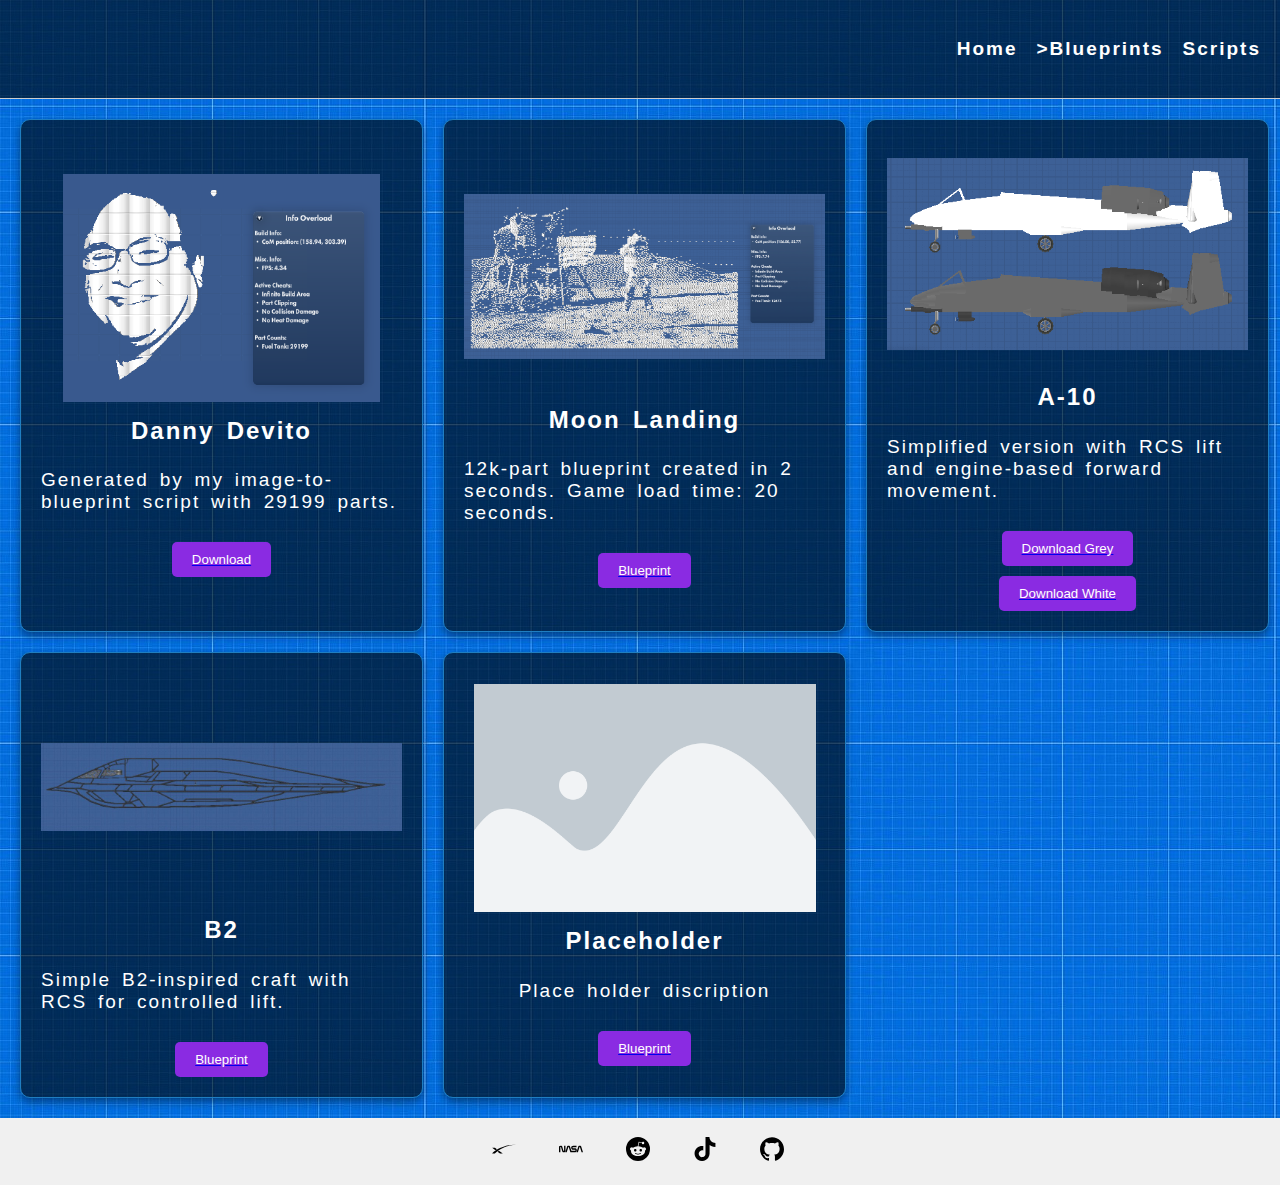
==== Blueprints.html @ 17afafbb "website v2" ====
<!DOCTYPE html>
<html lang="en">
<head>
  <meta charset="UTF-8">
  <meta name="viewport" content="width=device-width, initial-scale=1.0">
  <meta http-equiv="X-UA-Compatible" content="ie=edge">
  <title>Blueprint Page</title>
  <link rel="stylesheet" href="./blueprint_style.css">
</head>
<style>
 body {
  background-image: url('Images/desktop-wallpaper-blue-grid-baby-blue-grid.jpg');
}
</style>
<main>
 
</main>
<body>
 <header class="header">
  <nav class="nav">
    <ul>
      <li><a href="index.html">Home</a></li>
      <li><a href="Blueprints.html">>Blueprints</a></li>
      <li><a href="Scripts.html">Scripts</a></li>
    </ul>
  </nav>
</header>
 <section id="page-container" class="content-container">
  <div class="grid-container">
    <div class="grid-item">
      <div class="image-container">
        <img src="Images/devito.png" alt="danny devito" class="main-image">
        <img src="Images/hover_devito.jpg" alt="danny devito hover" class="hover-image">
      </div>
      <h2>Danny Devito</h2>
      <p>Generated by my image-to-blueprint script with 29199 parts.</p>
      <a target="_blank" href="https://sharing.spaceflightsimulator.app/rocket/7una1AVpEe6di7uAd13aUA">
        <button>Download</button>
      </a>
    </div>
  
    <div class="grid-item">
      <div class="image-container">
        <img src="Images/moon_landing.png" alt="moon landing" class="main-image">
        <img src="Images/hover_moon_landing.jpg" alt="moon landing hover" class="hover-image">
      </div>
      <h2>Moon Landing</h2>
      <p>12k-part blueprint created in 2 seconds. Game load time: 20 seconds.</p>
      <a target="_blank" href="https://sharing.spaceflightsimulator.app/rocket/r8xytgVbEe6di7uAd13aUA">
        <button>Blueprint</button>
      </a>
    </div>
  
    <div class="grid-item">
      <div class="image-container">
        <img src="Images/A10.png" alt="A-10" class="main-image">
        <img src="Images/A10.png" alt="A-10 hover" class="hover-image">
      </div>
      <h2>A-10</h2>
      <p>Simplified version with RCS lift and engine-based forward movement.</p>
      <!-- <p>Versions:
        <a href="https://sharing.spaceflightsimulator.app/rocket/Q7_KXwJpEe6dg7uAd13aUA">grey</a>,
        <a href="https://sharing.spaceflightsimulator.app/rocket/VwwpSwJpEe6dg7uAd13aUA">white</a>
      </p> -->
      <a target="_blank" href="https://sharing.spaceflightsimulator.app/rocket/Q7_KXwJpEe6dg7uAd13aUA">
        <button>Download Grey</button>
      </a>
      <a target="_blank" href="https://sharing.spaceflightsimulator.app/rocket/VwwpSwJpEe6dg7uAd13aUA">
        <button>Download White</button>
      </a>
    </div>
  
    <div class="grid-item">
      <div class="image-container">
        <img src="Images/B2.jpg" alt="B2" class="main-image">
        <img src="Images/hover_B2.jpg" alt="B2 hover" class="hover-image">
      </div>
      <h2>B2</h2>
      <p>Simple B2-inspired craft with RCS for controlled lift.</p>
      <a target="_blank" href="https://sharing.spaceflightsimulator.app/rocket/SGjmtCWZEe6dxLuAd13aUA">
        <button>Blueprint</button>
      </a>
    </div>
    <div class="grid-item">
      <div class="image-container">
        <img src="Images/placeholder.png" alt="Placeholder" class="main-image">
        <img src="Images/image test.jpg" alt="Image test" class="hover-image">
      </div>
      <h2>Placeholder</h2>
      <p>Place holder discription</p>
      <a target="_blank" href="Google.com">
        <button>Blueprint</button>
      </a>
    </div>
  </div>
  
  
  
  </div>
</section>
<footer class="footer">
 <a href="https://www.spacex.com/"><svg class="svg-item" role="img" viewBox="0 0 24 24" xmlns="http://www.w3.org/2000/svg" width="40" height="40"><title>SpaceX</title><path d="M24 7.417C8.882 8.287 1.89 14.75.321 16.28L0 16.583h2.797C10.356 9.005 21.222 7.663 24 7.417zm-17.046 6.35c-.472.321-.945.68-1.398 1.02l2.457 1.796h2.778zM2.948 10.8H.189l3.25 2.381c.473-.321 1.02-.661 1.512-.945Z"/></svg></a>
 <a href="https://www.nasa.gov/"><svg class="svg-item" role="img" viewBox="0 0 24 24" xmlns="http://www.w3.org/2000/svg" width="40" height="40"><title>NASA</title><path d="M4.344 13.598c.075.281.195.39.407.39.22 0 .335-.132.335-.39V8.804h1.379v4.794c0 .675-.088.968-.43 1.31-.247.248-.703.439-1.278.439-.464 0-.909-.154-1.192-.438-.249-.25-.386-.505-.599-1.311l-.846-3.196c-.074-.281-.194-.39-.406-.39-.22 0-.336.132-.336.39v4.794H0v-4.794c0-.675.088-.968.43-1.31.247-.248.703-.439 1.278-.439.464 0 .909.154 1.192.438.249.25.385.505.599 1.311zM22.575 15.196l-1.591-4.98a.415.415 0 00-.06-.132.226.226 0 00-.186-.082.226.226 0 00-.185.082.414.414 0 00-.06.132l-1.591 4.98h-1.425l1.739-5.44c.09-.283.22-.524.384-.684.282-.275.614-.419 1.138-.419s.857.144 1.138.42c.164.16.294.4.384.683L24 15.196h-1.425zM15.531 15.196c.903 0 1.344-.192 1.692-.538.385-.383.569-.802.569-1.427 0-.553-.202-1.064-.51-1.37-.403-.4-.903-.527-1.719-.527h-1.142c-.436 0-.61-.053-.748-.188-.094-.093-.139-.23-.139-.393 0-.168.04-.334.156-.448.103-.1.243-.147.511-.147h3.301V8.804h-3.049c-.903 0-1.343.192-1.691.538-.385.383-.57.802-.57 1.427 0 .553.203 1.064.51 1.37.404.4.904.527 1.72.527h1.141c.437 0 .61.053.748.188.095.093.14.23.14.393 0 .169-.041.335-.157.448-.102.1-.242.147-.51.147h-3.405l-1.306-4.086c-.09-.283-.22-.524-.384-.684-.282-.275-.615-.419-1.139-.419s-.857.144-1.138.42c-.165.16-.294.4-.385.683l-1.738 5.44h1.424l1.592-4.98a.415.415 0 01.06-.132.226.226 0 01.185-.082c.082 0 .142.028.186.082a.413.413 0 01.06.132l1.591 4.98h4.144z"/></svg></a>
 <a href="https://www.reddit.com/user/Patcher_one"><svg class="svg-item" role="img" viewBox="0 0 24 24" xmlns="http://www.w3.org/2000/svg" width="40" height="40"><title>Reddit</title><path d="M12 0A12 12 0 0 0 0 12a12 12 0 0 0 12 12 12 12 0 0 0 12-12A12 12 0 0 0 12 0zm5.01 4.744c.688 0 1.25.561 1.25 1.249a1.25 1.25 0 0 1-2.498.056l-2.597-.547-.8 3.747c1.824.07 3.48.632 4.674 1.488.308-.309.73-.491 1.207-.491.968 0 1.754.786 1.754 1.754 0 .716-.435 1.333-1.01 1.614a3.111 3.111 0 0 1 .042.52c0 2.694-3.13 4.87-7.004 4.87-3.874 0-7.004-2.176-7.004-4.87 0-.183.015-.366.043-.534A1.748 1.748 0 0 1 4.028 12c0-.968.786-1.754 1.754-1.754.463 0 .898.196 1.207.49 1.207-.883 2.878-1.43 4.744-1.487l.885-4.182a.342.342 0 0 1 .14-.197.35.35 0 0 1 .238-.042l2.906.617a1.214 1.214 0 0 1 1.108-.701zM9.25 12C8.561 12 8 12.562 8 13.25c0 .687.561 1.248 1.25 1.248.687 0 1.248-.561 1.248-1.249 0-.688-.561-1.249-1.249-1.249zm5.5 0c-.687 0-1.248.561-1.248 1.25 0 .687.561 1.248 1.249 1.248.688 0 1.249-.561 1.249-1.249 0-.687-.562-1.249-1.25-1.249zm-5.466 3.99a.327.327 0 0 0-.231.094.33.33 0 0 0 0 .463c.842.842 2.484.913 2.961.913.477 0 2.105-.056 2.961-.913a.361.361 0 0 0 .029-.463.33.33 0 0 0-.464 0c-.547.533-1.684.73-2.512.73-.828 0-1.979-.196-2.512-.73a.326.326 0 0 0-.232-.095z"/></svg></a>
 <a href="https://www.tiktok.com/@cratior"><svg class="svg-item" role="img" viewBox="0 0 24 24" xmlns="http://www.w3.org/2000/svg" width="40" height="40"><title>TikTok</title><path d="M12.525.02c1.31-.02 2.61-.01 3.91-.02.08 1.53.63 3.09 1.75 4.17 1.12 1.11 2.7 1.62 4.24 1.79v4.03c-1.44-.05-2.89-.35-4.2-.97-.57-.26-1.1-.59-1.62-.93-.01 2.92.01 5.84-.02 8.75-.08 1.4-.54 2.79-1.35 3.94-1.31 1.92-3.58 3.17-5.91 3.21-1.43.08-2.86-.31-4.08-1.03-2.02-1.19-3.44-3.37-3.65-5.71-.02-.5-.03-1-.01-1.49.18-1.9 1.12-3.72 2.58-4.96 1.66-1.44 3.98-2.13 6.15-1.72.02 1.48-.04 2.96-.04 4.44-.99-.32-2.15-.23-3.02.37-.63.41-1.11 1.04-1.36 1.75-.21.51-.15 1.07-.14 1.61.24 1.64 1.82 3.02 3.5 2.87 1.12-.01 2.19-.66 2.77-1.61.19-.33.4-.67.41-1.06.1-1.79.06-3.57.07-5.36.01-4.03-.01-8.05.02-12.07z"/></svg></a>
 <a href="https://github.com/Cratior"><svg class="svg-item" role="img" viewBox="0 0 24 24" xmlns="http://www.w3.org/2000/svg" width="40" height="40"><title>GitHub</title><path d="M12 .297c-6.63 0-12 5.373-12 12 0 5.303 3.438 9.8 8.205 11.385.6.113.82-.258.82-.577 0-.285-.01-1.04-.015-2.04-3.338.724-4.042-1.61-4.042-1.61C4.422 18.07 3.633 17.7 3.633 17.7c-1.087-.744.084-.729.084-.729 1.205.084 1.838 1.236 1.838 1.236 1.07 1.835 2.809 1.305 3.495.998.108-.776.417-1.305.76-1.605-2.665-.3-5.466-1.332-5.466-5.93 0-1.31.465-2.38 1.235-3.22-.135-.303-.54-1.523.105-3.176 0 0 1.005-.322 3.3 1.23.96-.267 1.98-.399 3-.405 1.02.006 2.04.138 3 .405 2.28-1.552 3.285-1.23 3.285-1.23.645 1.653.24 2.873.12 3.176.765.84 1.23 1.91 1.23 3.22 0 4.61-2.805 5.625-5.475 5.92.42.36.81 1.096.81 2.22 0 1.606-.015 2.896-.015 3.286 0 .315.21.69.825.57C20.565 22.092 24 17.592 24 12.297c0-6.627-5.373-12-12-12"/></svg></a>
</footer>
</body>
</html>
---- blueprint_style.css ----
body {
 font-family: Arial, Helvetica, sans-serif;
 font-size: 19px;
 letter-spacing: 2px;
 word-spacing: 3.6px;
 color: #ffffff;
 margin: 0; /* Reset default margin */
 padding: 0; /* Reset default padding */
 box-sizing: border-box; /* Include padding and border in the element's total width and height */
}

h1 {
 text-align: center;
 margin-top: 1em; /* Add margin to center-align the heading */
}
.header {
 display: flex;
 justify-content: flex-end;
 background-color: rgba(0, 0, 0, 0.6);
 padding: 1em 0;
 border-bottom: 1px solid #ccc;
}

.nav ul {
 list-style: none;
 display: flex;
}

.nav li {
 margin-right: 1em;
}

.nav a {
 text-decoration: none;
 color: #fff;
 font-weight: bold;
 display: flex;
 align-items: center;
}

.nav a:hover {
 color: #1F7EC1;
}

.svg-item {
 width: 24px;
 height: 24px;
 margin-right: 5px;
}
.grid-container {
 display: grid;
 grid-template-columns: repeat(3, 1fr);
 gap: 20px;
 margin: 0 auto; /* Center the grid container */
 padding: 20px; /* Add padding for spacing on the sides */
 max-width: 1300px; /* Add maximum width to avoid excessive stretching on larger screens */
}

.grid-item {
 border: 1px solid #1F7EC1;
 border-radius: 10px;
 padding: 20px;
 transition: transform 0.3s, box-shadow 0.3s;
 background-color: rgba(0, 0, 0, 0.6);
 box-shadow: 0 4px 8px rgba(0, 0, 0, 0.4);
 position: relative;
 display: flex;
 flex-direction: column;
 justify-content: center;
 align-items: center;
 max-width: 25em;
 max-height: auto;
}

.grid-item:hover {
 transform: scale(1.05);
 box-shadow: 0 4px 8px rgba(0, 0, 0, 0.2);
}

.grid-item img {
 max-width: 20em;
 max-height: 20em;
 border-radius: 5px;
 object-fit: cover; /* Use 'cover' for better image fitting */
}

.grid-item h2 {
 margin-top: 10px;
 font-size: 1.5rem;
}

.grid-item p {
 margin-top: 5px;
}

.grid-item button {
 display: block;
 margin-top: 10px;
 padding: 10px 20px;
 background-color: #8A2BE2;
 color: #ffffff;
 border: none;
 border-radius: 5px;
 cursor: pointer;
}

.grid-item .image-container {
 position: relative;
 overflow: hidden;
 border-radius: 5px;
}

.grid-item .main-image,
.grid-item .hover-image {
 width: 19em;
 height: 12em;
 object-fit: contain;
 border-radius: 5px;
 transition: opacity 0.3s ease-in-out;
}

.grid-item .hover-image {
 position: absolute;
 top: 0;
 left: 0;
 opacity: 0;
}

.grid-item:hover .main-image {
 opacity: 0; /* Hide the main image when hovering */
}

.grid-item:hover .hover-image {
 opacity: 1;
}

.footer {
 display: flex;
 justify-content: center;
 align-items: center;
 background-color: #f0f0f0;
 padding: 1em 0;
}

.logo-container {
 display: flex;
 justify-content: center;
 margin: auto;
 max-width: 100%;
 padding: 1.3em;
 background-color: rgba(0, 0, 0, 0.6);
 border-radius: 10px;
 box-shadow: 0 4px 8px rgba(0, 0, 0, 0.4);
}

.logo {
 max-width: 100%;
 height: auto; /* Maintain aspect ratio */
}

svg {
 padding-left: 1em;
 padding-right: 1em;
}

#page-container {
 position: relative;
 min-height: 100vh;
}
#content-wrap {
 padding-bottom: 2.5rem; /* Footer height */
}

@media (max-width: 768px) {
 .grid-container {
   grid-template-columns: repeat(1, 1fr);
   padding: 10px; /* Adjust padding for smaller screens */
 }

 .grid-item {
   padding: 15px; /* Adjust padding for smaller screens */
 }

 .logo-container {
   max-width: 100%;
 }

 .footer {
   padding: 0.5em 0; /* Adjust padding for smaller screens */
 }
}

@media (min-width: 769px) and (max-width: 1200px) {
 .grid-container {
   grid-template-columns: repeat(2, 1fr);
   padding: 15px; /* Adjust padding for tablet screens */
 }

 .grid-item {
   padding: 20px; /* Adjust padding for tablet screens */
 }
}
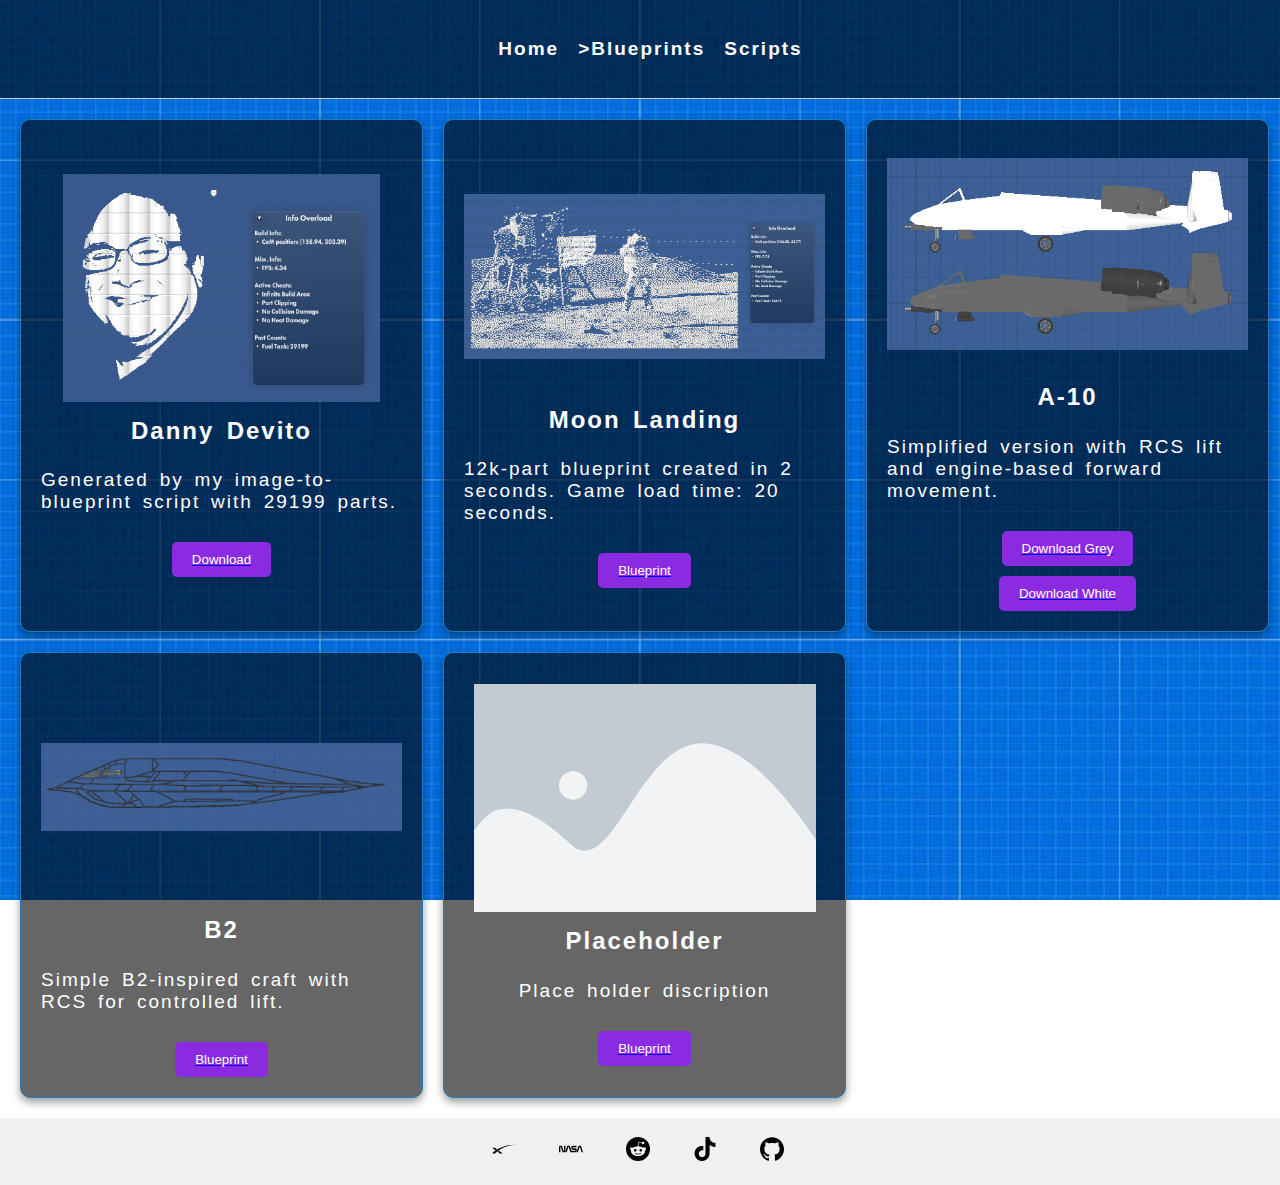
==== commit 8332ce6c: "Add files via upload" ====
--- a/Blueprints.html
+++ b/Blueprints.html
@@ -7,11 +7,6 @@
   <title>Blueprint Page</title>
   <link rel="stylesheet" href="./blueprint_style.css">
 </head>
-<style>
- body {
-  background-image: url('Images/desktop-wallpaper-blue-grid-baby-blue-grid.jpg');
-}
-</style>
 <main>
  
 </main>
@@ -25,6 +20,7 @@
     </ul>
   </nav>
 </header>
+
  <section id="page-container" class="content-container">
   <div class="grid-container">
     <div class="grid-item">
--- a/blueprint_style.css
+++ b/blueprint_style.css
@@ -4,18 +4,23 @@
  letter-spacing: 2px;
  word-spacing: 3.6px;
  color: #ffffff;
- margin: 0; /* Reset default margin */
- padding: 0; /* Reset default padding */
- box-sizing: border-box; /* Include padding and border in the element's total width and height */
+ margin: 0;
+ padding: 0;
+ box-sizing: border-box;
+ background-image: url(Images/desktop-wallpaper-blue-grid-baby-blue-grid.jpg);
+ background-size:contain;
+ background-repeat:repeat-y;
+ background-attachment: fixed;
 }
 
 h1 {
  text-align: center;
- margin-top: 1em; /* Add margin to center-align the heading */
-}
+ margin-top: 1em;
+}
+
 .header {
  display: flex;
- justify-content: flex-end;
+ justify-content: center; /* Center the content horizontally */
  background-color: rgba(0, 0, 0, 0.6);
  padding: 1em 0;
  border-bottom: 1px solid #ccc;
@@ -24,8 +29,8 @@
 .nav ul {
  list-style: none;
  display: flex;
-}
-
+ justify-content: center; /* Center the content horizontally */
+}
 .nav li {
  margin-right: 1em;
 }
@@ -166,8 +171,13 @@
 #page-container {
  position: relative;
  min-height: 100vh;
-}
+ display: flex;
+ flex-direction: column; /* Arrange children vertically */
+ justify-content: space-between; /* Push footer to the bottom */
+}
+
 #content-wrap {
+ flex-grow: 1; /* Allow content to grow and push footer to the bottom */
  padding-bottom: 2.5rem; /* Footer height */
 }
 
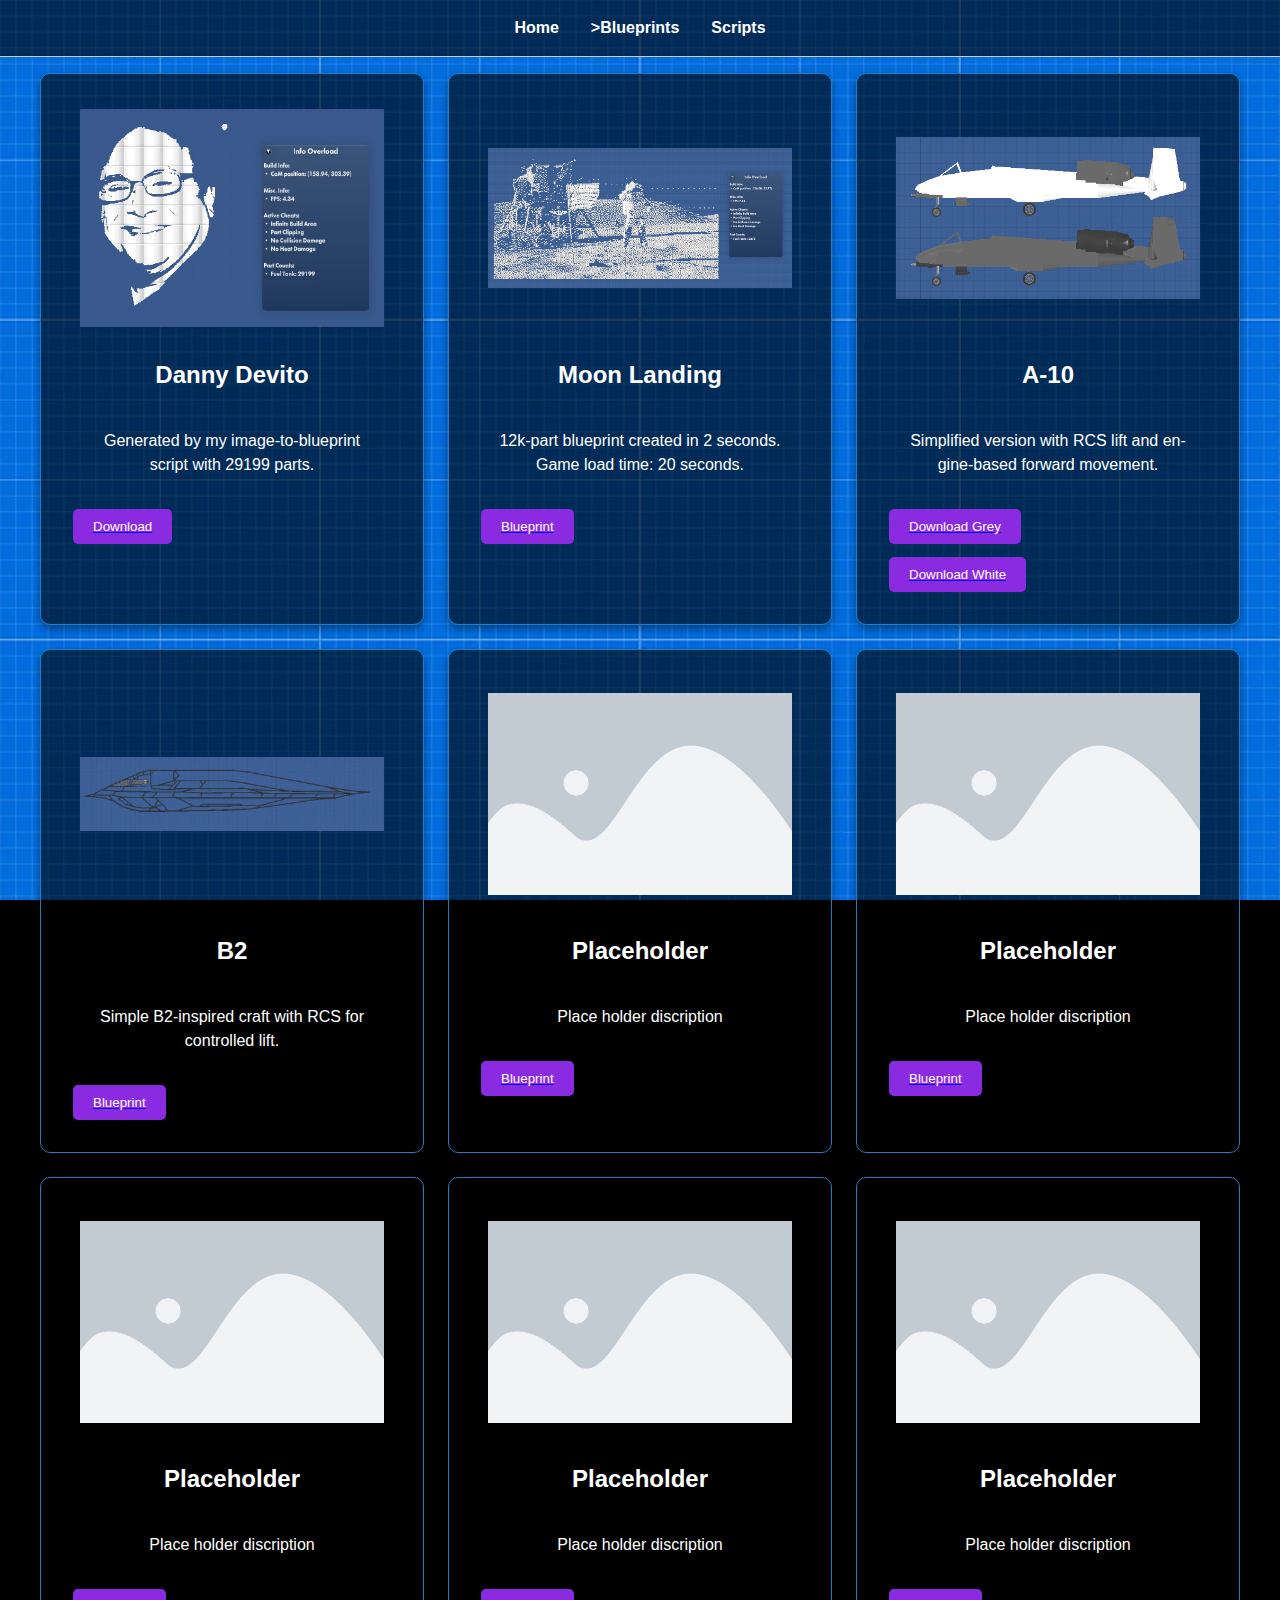
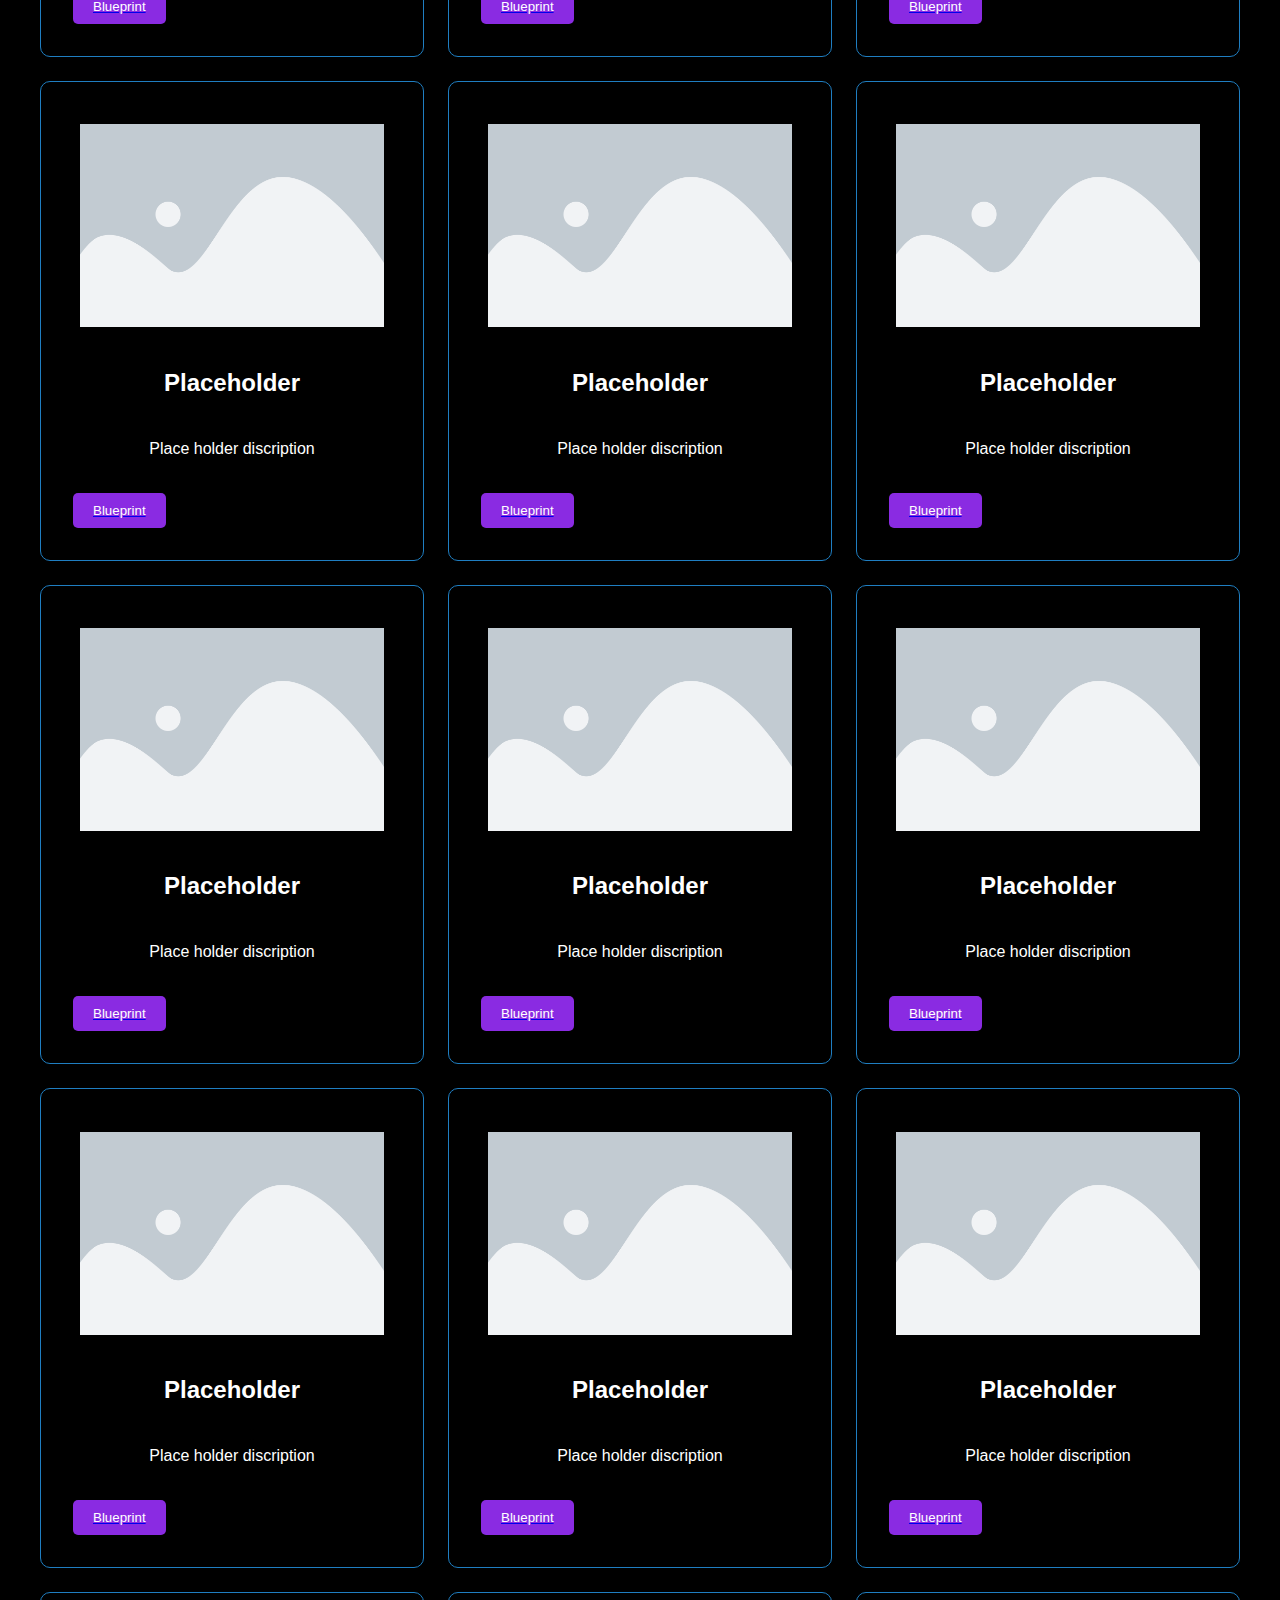
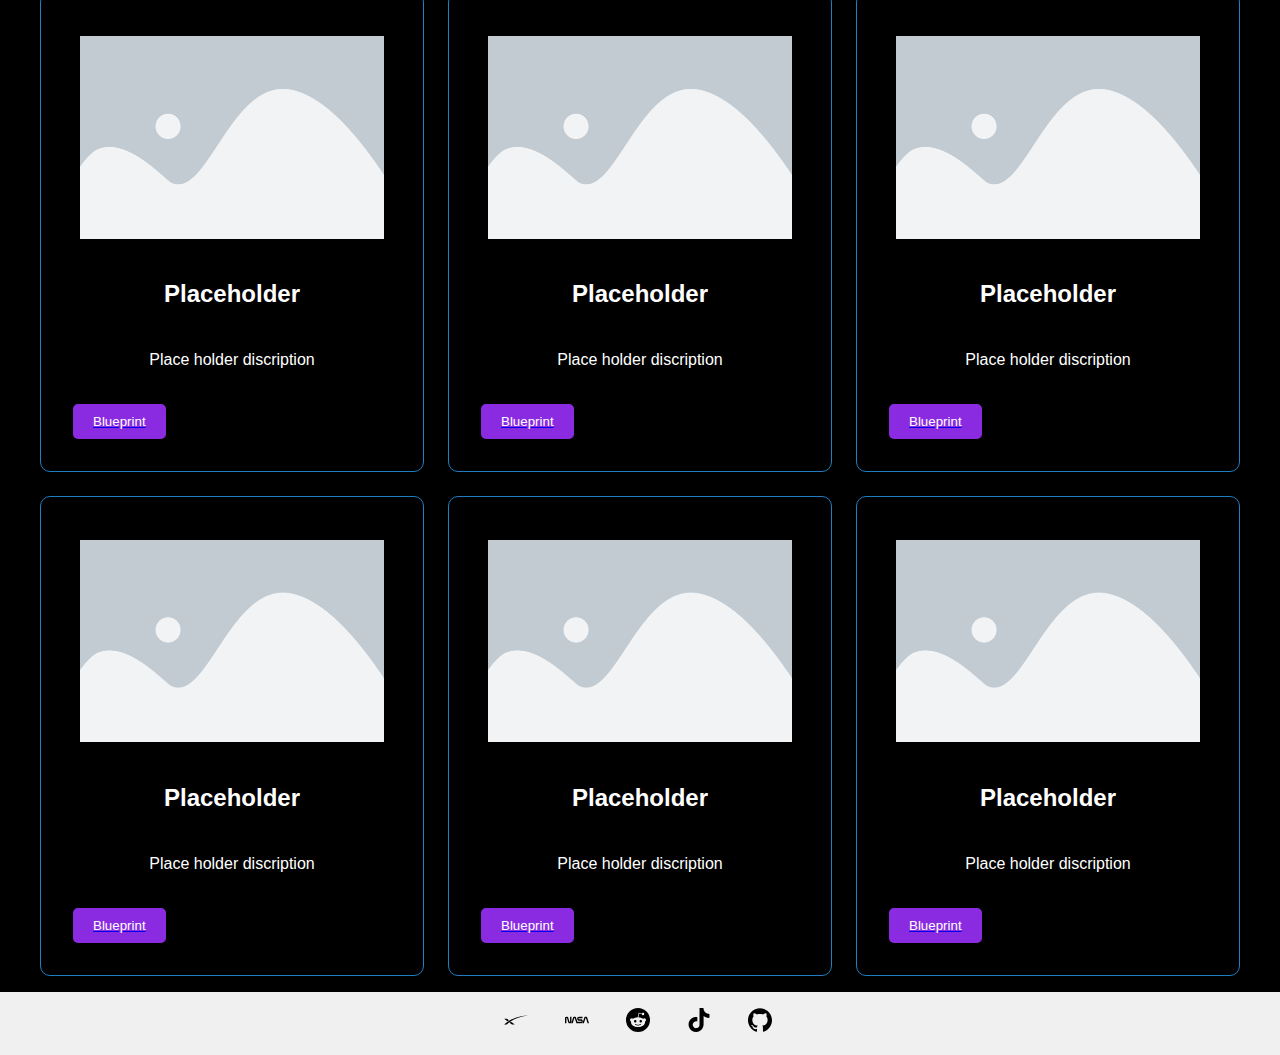
==== commit ea31fd8e: "Add files via upload" ====
--- a/Blueprints.html
+++ b/Blueprints.html
@@ -88,6 +88,212 @@
         <button>Blueprint</button>
       </a>
     </div>
+    <div class="grid-item">
+     <div class="image-container">
+       <img src="Images/placeholder.png" alt="Placeholder" class="main-image">
+       <img src="Images/image test.jpg" alt="Image test" class="hover-image">
+     </div>
+     <h2>Placeholder</h2>
+     <p>Place holder discription</p>
+     <a target="_blank" href="Google.com">
+       <button>Blueprint</button>
+     </a>
+   </div>
+   <div class="grid-item">
+    <div class="image-container">
+      <img src="Images/placeholder.png" alt="Placeholder" class="main-image">
+      <img src="Images/image test.jpg" alt="Image test" class="hover-image">
+    </div>
+    <h2>Placeholder</h2>
+    <p>Place holder discription</p>
+    <a target="_blank" href="Google.com">
+      <button>Blueprint</button>
+    </a>
+  </div>
+  <div class="grid-item">
+   <div class="image-container">
+     <img src="Images/placeholder.png" alt="Placeholder" class="main-image">
+     <img src="Images/image test.jpg" alt="Image test" class="hover-image">
+   </div>
+   <h2>Placeholder</h2>
+   <p>Place holder discription</p>
+   <a target="_blank" href="Google.com">
+     <button>Blueprint</button>
+   </a>
+ </div>
+ <div class="grid-item">
+  <div class="image-container">
+    <img src="Images/placeholder.png" alt="Placeholder" class="main-image">
+    <img src="Images/image test.jpg" alt="Image test" class="hover-image">
+  </div>
+  <h2>Placeholder</h2>
+  <p>Place holder discription</p>
+  <a target="_blank" href="Google.com">
+    <button>Blueprint</button>
+  </a>
+</div>
+<div class="grid-item">
+ <div class="image-container">
+   <img src="Images/placeholder.png" alt="Placeholder" class="main-image">
+   <img src="Images/image test.jpg" alt="Image test" class="hover-image">
+ </div>
+ <h2>Placeholder</h2>
+ <p>Place holder discription</p>
+ <a target="_blank" href="Google.com">
+   <button>Blueprint</button>
+ </a>
+</div>
+<div class="grid-item">
+ <div class="image-container">
+   <img src="Images/placeholder.png" alt="Placeholder" class="main-image">
+   <img src="Images/image test.jpg" alt="Image test" class="hover-image">
+ </div>
+ <h2>Placeholder</h2>
+ <p>Place holder discription</p>
+ <a target="_blank" href="Google.com">
+   <button>Blueprint</button>
+ </a>
+</div>
+<div class="grid-item">
+ <div class="image-container">
+   <img src="Images/placeholder.png" alt="Placeholder" class="main-image">
+   <img src="Images/image test.jpg" alt="Image test" class="hover-image">
+ </div>
+ <h2>Placeholder</h2>
+ <p>Place holder discription</p>
+ <a target="_blank" href="Google.com">
+   <button>Blueprint</button>
+ </a>
+</div>
+<div class="grid-item">
+ <div class="image-container">
+   <img src="Images/placeholder.png" alt="Placeholder" class="main-image">
+   <img src="Images/image test.jpg" alt="Image test" class="hover-image">
+ </div>
+ <h2>Placeholder</h2>
+ <p>Place holder discription</p>
+ <a target="_blank" href="Google.com">
+   <button>Blueprint</button>
+ </a>
+</div>
+<div class="grid-item">
+ <div class="image-container">
+   <img src="Images/placeholder.png" alt="Placeholder" class="main-image">
+   <img src="Images/image test.jpg" alt="Image test" class="hover-image">
+ </div>
+ <h2>Placeholder</h2>
+ <p>Place holder discription</p>
+ <a target="_blank" href="Google.com">
+   <button>Blueprint</button>
+ </a>
+</div>
+<div class="grid-item">
+ <div class="image-container">
+   <img src="Images/placeholder.png" alt="Placeholder" class="main-image">
+   <img src="Images/image test.jpg" alt="Image test" class="hover-image">
+ </div>
+ <h2>Placeholder</h2>
+ <p>Place holder discription</p>
+ <a target="_blank" href="Google.com">
+   <button>Blueprint</button>
+ </a>
+</div><div class="grid-item">
+ <div class="image-container">
+   <img src="Images/placeholder.png" alt="Placeholder" class="main-image">
+   <img src="Images/image test.jpg" alt="Image test" class="hover-image">
+ </div>
+ <h2>Placeholder</h2>
+ <p>Place holder discription</p>
+ <a target="_blank" href="Google.com">
+   <button>Blueprint</button>
+ </a>
+</div>
+<div class="grid-item">
+ <div class="image-container">
+   <img src="Images/placeholder.png" alt="Placeholder" class="main-image">
+   <img src="Images/image test.jpg" alt="Image test" class="hover-image">
+ </div>
+ <h2>Placeholder</h2>
+ <p>Place holder discription</p>
+ <a target="_blank" href="Google.com">
+   <button>Blueprint</button>
+ </a>
+</div>
+<div class="grid-item">
+ <div class="image-container">
+   <img src="Images/placeholder.png" alt="Placeholder" class="main-image">
+   <img src="Images/image test.jpg" alt="Image test" class="hover-image">
+ </div>
+ <h2>Placeholder</h2>
+ <p>Place holder discription</p>
+ <a target="_blank" href="Google.com">
+   <button>Blueprint</button>
+ </a>
+</div><div class="grid-item">
+ <div class="image-container">
+   <img src="Images/placeholder.png" alt="Placeholder" class="main-image">
+   <img src="Images/image test.jpg" alt="Image test" class="hover-image">
+ </div>
+ <h2>Placeholder</h2>
+ <p>Place holder discription</p>
+ <a target="_blank" href="Google.com">
+   <button>Blueprint</button>
+ </a>
+</div>
+<div class="grid-item">
+ <div class="image-container">
+   <img src="Images/placeholder.png" alt="Placeholder" class="main-image">
+   <img src="Images/image test.jpg" alt="Image test" class="hover-image">
+ </div>
+ <h2>Placeholder</h2>
+ <p>Place holder discription</p>
+ <a target="_blank" href="Google.com">
+   <button>Blueprint</button>
+ </a>
+</div>
+<div class="grid-item">
+ <div class="image-container">
+   <img src="Images/placeholder.png" alt="Placeholder" class="main-image">
+   <img src="Images/image test.jpg" alt="Image test" class="hover-image">
+ </div>
+ <h2>Placeholder</h2>
+ <p>Place holder discription</p>
+ <a target="_blank" href="Google.com">
+   <button>Blueprint</button>
+ </a>
+</div><div class="grid-item">
+ <div class="image-container">
+   <img src="Images/placeholder.png" alt="Placeholder" class="main-image">
+   <img src="Images/image test.jpg" alt="Image test" class="hover-image">
+ </div>
+ <h2>Placeholder</h2>
+ <p>Place holder discription</p>
+ <a target="_blank" href="Google.com">
+   <button>Blueprint</button>
+ </a>
+</div>
+<div class="grid-item">
+ <div class="image-container">
+   <img src="Images/placeholder.png" alt="Placeholder" class="main-image">
+   <img src="Images/image test.jpg" alt="Image test" class="hover-image">
+ </div>
+ <h2>Placeholder</h2>
+ <p>Place holder discription</p>
+ <a target="_blank" href="Google.com">
+   <button>Blueprint</button>
+ </a>
+</div>
+<div class="grid-item">
+ <div class="image-container">
+   <img src="Images/placeholder.png" alt="Placeholder" class="main-image">
+   <img src="Images/image test.jpg" alt="Image test" class="hover-image">
+ </div>
+ <h2>Placeholder</h2>
+ <p>Place holder discription</p>
+ <a target="_blank" href="Google.com">
+   <button>Blueprint</button>
+ </a>
+</div>
   </div>
   
   
--- a/blueprint_style.css
+++ b/blueprint_style.css
@@ -1,46 +1,43 @@
 body {
- font-family: Arial, Helvetica, sans-serif;
- font-size: 19px;
- letter-spacing: 2px;
- word-spacing: 3.6px;
+ font-family: Arial, sans-serif;
+ font-size: 16px;
+ line-height: 1.5;
  color: #ffffff;
  margin: 0;
  padding: 0;
- box-sizing: border-box;
+ background-color: #000;
  background-image: url(Images/desktop-wallpaper-blue-grid-baby-blue-grid.jpg);
- background-size:contain;
- background-repeat:repeat-y;
+ background-size: contain;
+ background-repeat: repeat;
  background-attachment: fixed;
-}
-
+ overflow-x: hidden;
+}
 h1 {
  text-align: center;
  margin-top: 1em;
 }
-
 .header {
- display: flex;
- justify-content: center; /* Center the content horizontally */
  background-color: rgba(0, 0, 0, 0.6);
  padding: 1em 0;
  border-bottom: 1px solid #ccc;
-}
-
+ text-align: center;
+}
 .nav ul {
  list-style: none;
  display: flex;
- justify-content: center; /* Center the content horizontally */
-}
+ justify-content: center;
+ margin: 0;
+ padding: 0;
+}
+
 .nav li {
- margin-right: 1em;
+ margin: 0 1em;
 }
 
 .nav a {
  text-decoration: none;
  color: #fff;
  font-weight: bold;
- display: flex;
- align-items: center;
 }
 
 .nav a:hover {
@@ -52,55 +49,64 @@
  height: 24px;
  margin-right: 5px;
 }
+
+.svg-item {
+ width: 24px;
+ height: 24px;
+ margin-right: 5px;
+}
+p {
+ max-width: 100%;
+ padding: 1em;
+ overflow-wrap: break-word; /* Handle long words */
+ word-wrap: break-word;
+ hyphens: auto; /* Allow hyphenation */
+ white-space: normal; /* Allow wrapping */
+}
 .grid-container {
  display: grid;
- grid-template-columns: repeat(3, 1fr);
- gap: 20px;
- margin: 0 auto; /* Center the grid container */
- padding: 20px; /* Add padding for spacing on the sides */
- max-width: 1300px; /* Add maximum width to avoid excessive stretching on larger screens */
-}
-
+ grid-template-columns: repeat(auto-fill, minmax(300px, 1fr));
+ gap: 1.5em;
+ padding: 1em;
+ max-width: 1200px;
+ margin: auto;
+}
 .grid-item {
  border: 1px solid #1F7EC1;
  border-radius: 10px;
- padding: 20px;
- transition: transform 0.3s, box-shadow 0.3s;
+ padding: 2em;
  background-color: rgba(0, 0, 0, 0.6);
  box-shadow: 0 4px 8px rgba(0, 0, 0, 0.4);
- position: relative;
- display: flex;
- flex-direction: column;
- justify-content: center;
- align-items: center;
- max-width: 25em;
- max-height: auto;
-}
-
+ text-align: center;
+ transition: transform 0.3s, box-shadow 0.3s;
+}
+.grid-item p {
+ margin-top: 1em;
+}
 .grid-item:hover {
  transform: scale(1.05);
  box-shadow: 0 4px 8px rgba(0, 0, 0, 0.2);
 }
-
 .grid-item img {
- max-width: 20em;
- max-height: 20em;
- border-radius: 5px;
- object-fit: cover; /* Use 'cover' for better image fitting */
-}
-
-.grid-item h2 {
- margin-top: 10px;
- font-size: 1.5rem;
-}
-
+ width: 100%;
+ height: auto;
+ object-fit: cover;
+ min-width: 100%;
+ min-height: 100%;
+}
+/* Ensure images maintain their aspect ratio */
+.grid-item img {
+ min-width: 9em;
+ min-height: 14em;
+ object-fit: cover;
+}
 .grid-item p {
  margin-top: 5px;
 }
 
 .grid-item button {
  display: block;
- margin-top: 10px;
+ margin-top: 1em;
  padding: 10px 20px;
  background-color: #8A2BE2;
  color: #ffffff;
@@ -129,10 +135,11 @@
  top: 0;
  left: 0;
  opacity: 0;
+ flex:auto;
 }
 
 .grid-item:hover .main-image {
- opacity: 0; /* Hide the main image when hovering */
+ opacity: 0;
 }
 
 .grid-item:hover .hover-image {
@@ -150,8 +157,6 @@
 .logo-container {
  display: flex;
  justify-content: center;
- margin: auto;
- max-width: 100%;
  padding: 1.3em;
  background-color: rgba(0, 0, 0, 0.6);
  border-radius: 10px;
@@ -160,8 +165,9 @@
 
 .logo {
  max-width: 100%;
- height: auto; /* Maintain aspect ratio */
-}
+ height: auto;
+}
+
 
 svg {
  padding-left: 1em;
@@ -172,23 +178,26 @@
  position: relative;
  min-height: 100vh;
  display: flex;
- flex-direction: column; /* Arrange children vertically */
- justify-content: space-between; /* Push footer to the bottom */
+ flex-direction: column;
+ justify-content: space-between;
+ margin: 0 auto;
+ padding: 0 20px;
 }
 
 #content-wrap {
- flex-grow: 1; /* Allow content to grow and push footer to the bottom */
- padding-bottom: 2.5rem; /* Footer height */
+ flex-grow: 1;
+ padding-bottom: 2.5rem;
 }
 
 @media (max-width: 768px) {
  .grid-container {
    grid-template-columns: repeat(1, 1fr);
-   padding: 10px; /* Adjust padding for smaller screens */
+   gap: 1em;
+   padding: 1em;
  }
 
  .grid-item {
-   padding: 15px; /* Adjust padding for smaller screens */
+   padding: 1em;
  }
 
  .logo-container {
@@ -196,17 +205,30 @@
  }
 
  .footer {
-   padding: 0.5em 0; /* Adjust padding for smaller screens */
+   padding: 0.5em 0;
+ }
+
+ .svg-item {
+   width: 24px;
+   height: 24px;
+   margin-right: 5px;
  }
 }
 
 @media (min-width: 769px) and (max-width: 1200px) {
  .grid-container {
    grid-template-columns: repeat(2, 1fr);
-   padding: 15px; /* Adjust padding for tablet screens */
+   gap: 1em;
+   padding: 1em;
  }
 
  .grid-item {
-   padding: 20px; /* Adjust padding for tablet screens */
- }
-}
+   padding: 1em;
+ }
+
+ .svg-item {
+   width: 34px;
+   height: 34px;
+   margin-right: 5px;
+ }
+}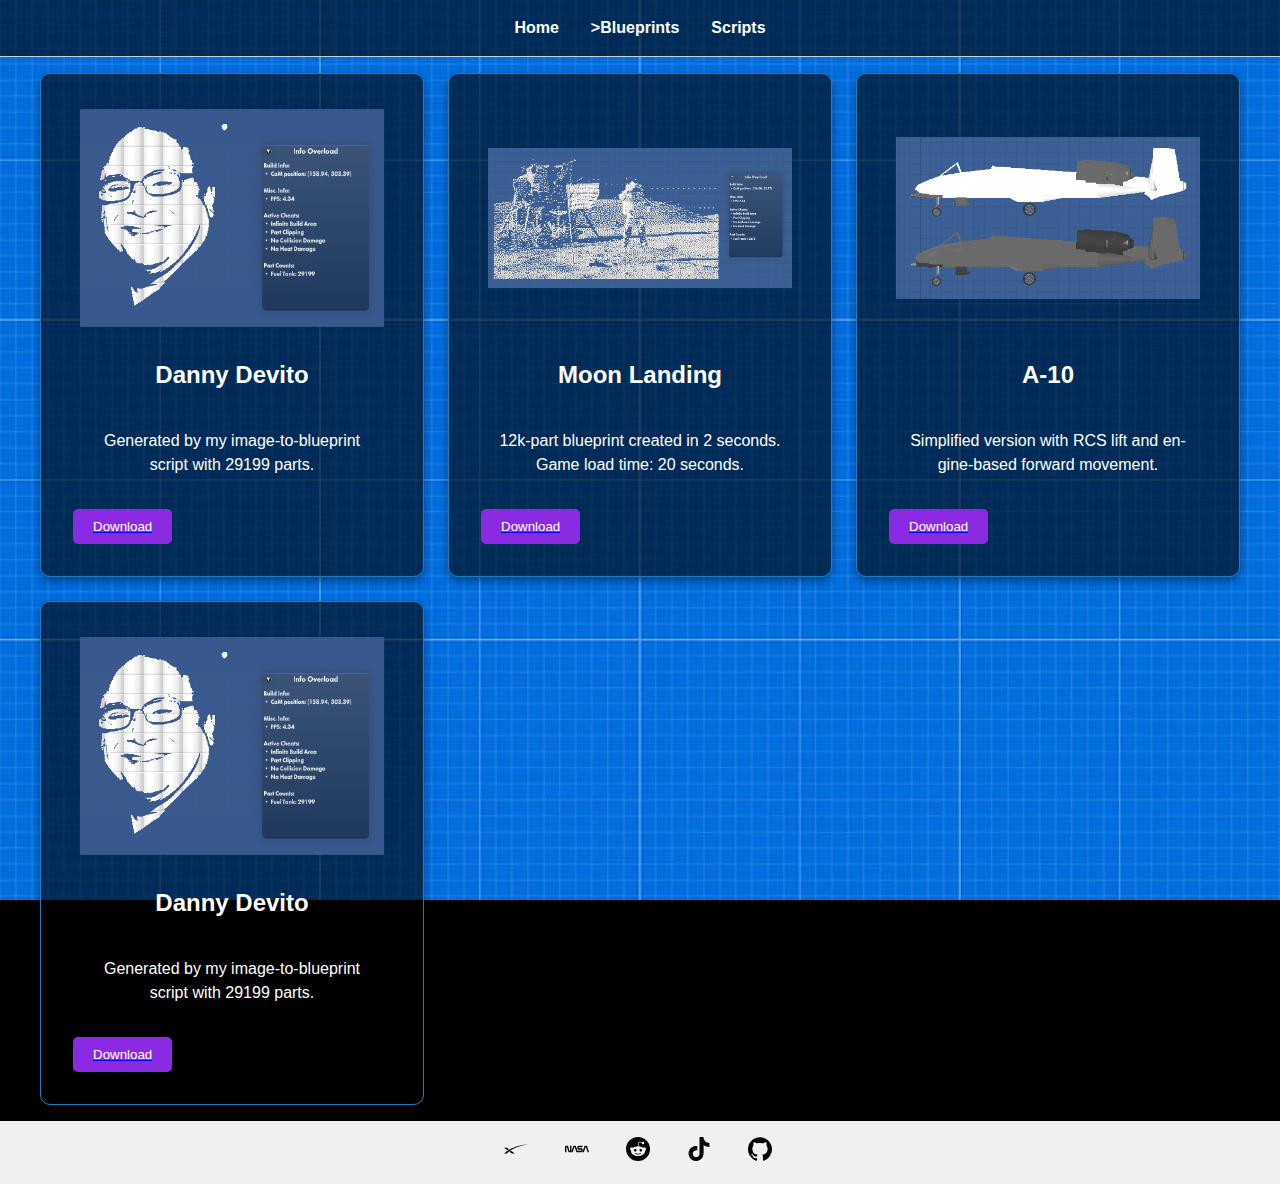
==== commit a6f3a4e7: "Add files via upload" ====
--- a/Blueprints.html
+++ b/Blueprints.html
@@ -21,284 +21,10 @@
   </nav>
 </header>
 
- <section id="page-container" class="content-container">
-  <div class="grid-container">
-    <div class="grid-item">
-      <div class="image-container">
-        <img src="Images/devito.png" alt="danny devito" class="main-image">
-        <img src="Images/hover_devito.jpg" alt="danny devito hover" class="hover-image">
-      </div>
-      <h2>Danny Devito</h2>
-      <p>Generated by my image-to-blueprint script with 29199 parts.</p>
-      <a target="_blank" href="https://sharing.spaceflightsimulator.app/rocket/7una1AVpEe6di7uAd13aUA">
-        <button>Download</button>
-      </a>
-    </div>
-  
-    <div class="grid-item">
-      <div class="image-container">
-        <img src="Images/moon_landing.png" alt="moon landing" class="main-image">
-        <img src="Images/hover_moon_landing.jpg" alt="moon landing hover" class="hover-image">
-      </div>
-      <h2>Moon Landing</h2>
-      <p>12k-part blueprint created in 2 seconds. Game load time: 20 seconds.</p>
-      <a target="_blank" href="https://sharing.spaceflightsimulator.app/rocket/r8xytgVbEe6di7uAd13aUA">
-        <button>Blueprint</button>
-      </a>
-    </div>
-  
-    <div class="grid-item">
-      <div class="image-container">
-        <img src="Images/A10.png" alt="A-10" class="main-image">
-        <img src="Images/A10.png" alt="A-10 hover" class="hover-image">
-      </div>
-      <h2>A-10</h2>
-      <p>Simplified version with RCS lift and engine-based forward movement.</p>
-      <!-- <p>Versions:
-        <a href="https://sharing.spaceflightsimulator.app/rocket/Q7_KXwJpEe6dg7uAd13aUA">grey</a>,
-        <a href="https://sharing.spaceflightsimulator.app/rocket/VwwpSwJpEe6dg7uAd13aUA">white</a>
-      </p> -->
-      <a target="_blank" href="https://sharing.spaceflightsimulator.app/rocket/Q7_KXwJpEe6dg7uAd13aUA">
-        <button>Download Grey</button>
-      </a>
-      <a target="_blank" href="https://sharing.spaceflightsimulator.app/rocket/VwwpSwJpEe6dg7uAd13aUA">
-        <button>Download White</button>
-      </a>
-    </div>
-  
-    <div class="grid-item">
-      <div class="image-container">
-        <img src="Images/B2.jpg" alt="B2" class="main-image">
-        <img src="Images/hover_B2.jpg" alt="B2 hover" class="hover-image">
-      </div>
-      <h2>B2</h2>
-      <p>Simple B2-inspired craft with RCS for controlled lift.</p>
-      <a target="_blank" href="https://sharing.spaceflightsimulator.app/rocket/SGjmtCWZEe6dxLuAd13aUA">
-        <button>Blueprint</button>
-      </a>
-    </div>
-    <div class="grid-item">
-      <div class="image-container">
-        <img src="Images/placeholder.png" alt="Placeholder" class="main-image">
-        <img src="Images/image test.jpg" alt="Image test" class="hover-image">
-      </div>
-      <h2>Placeholder</h2>
-      <p>Place holder discription</p>
-      <a target="_blank" href="Google.com">
-        <button>Blueprint</button>
-      </a>
-    </div>
-    <div class="grid-item">
-     <div class="image-container">
-       <img src="Images/placeholder.png" alt="Placeholder" class="main-image">
-       <img src="Images/image test.jpg" alt="Image test" class="hover-image">
-     </div>
-     <h2>Placeholder</h2>
-     <p>Place holder discription</p>
-     <a target="_blank" href="Google.com">
-       <button>Blueprint</button>
-     </a>
-   </div>
-   <div class="grid-item">
-    <div class="image-container">
-      <img src="Images/placeholder.png" alt="Placeholder" class="main-image">
-      <img src="Images/image test.jpg" alt="Image test" class="hover-image">
-    </div>
-    <h2>Placeholder</h2>
-    <p>Place holder discription</p>
-    <a target="_blank" href="Google.com">
-      <button>Blueprint</button>
-    </a>
-  </div>
-  <div class="grid-item">
-   <div class="image-container">
-     <img src="Images/placeholder.png" alt="Placeholder" class="main-image">
-     <img src="Images/image test.jpg" alt="Image test" class="hover-image">
-   </div>
-   <h2>Placeholder</h2>
-   <p>Place holder discription</p>
-   <a target="_blank" href="Google.com">
-     <button>Blueprint</button>
-   </a>
+<section id="page-container" class="content-container">
+ <div class="grid-container" id="gridContainer">
+   <!-- Grid items will be dynamically generated here -->
  </div>
- <div class="grid-item">
-  <div class="image-container">
-    <img src="Images/placeholder.png" alt="Placeholder" class="main-image">
-    <img src="Images/image test.jpg" alt="Image test" class="hover-image">
-  </div>
-  <h2>Placeholder</h2>
-  <p>Place holder discription</p>
-  <a target="_blank" href="Google.com">
-    <button>Blueprint</button>
-  </a>
-</div>
-<div class="grid-item">
- <div class="image-container">
-   <img src="Images/placeholder.png" alt="Placeholder" class="main-image">
-   <img src="Images/image test.jpg" alt="Image test" class="hover-image">
- </div>
- <h2>Placeholder</h2>
- <p>Place holder discription</p>
- <a target="_blank" href="Google.com">
-   <button>Blueprint</button>
- </a>
-</div>
-<div class="grid-item">
- <div class="image-container">
-   <img src="Images/placeholder.png" alt="Placeholder" class="main-image">
-   <img src="Images/image test.jpg" alt="Image test" class="hover-image">
- </div>
- <h2>Placeholder</h2>
- <p>Place holder discription</p>
- <a target="_blank" href="Google.com">
-   <button>Blueprint</button>
- </a>
-</div>
-<div class="grid-item">
- <div class="image-container">
-   <img src="Images/placeholder.png" alt="Placeholder" class="main-image">
-   <img src="Images/image test.jpg" alt="Image test" class="hover-image">
- </div>
- <h2>Placeholder</h2>
- <p>Place holder discription</p>
- <a target="_blank" href="Google.com">
-   <button>Blueprint</button>
- </a>
-</div>
-<div class="grid-item">
- <div class="image-container">
-   <img src="Images/placeholder.png" alt="Placeholder" class="main-image">
-   <img src="Images/image test.jpg" alt="Image test" class="hover-image">
- </div>
- <h2>Placeholder</h2>
- <p>Place holder discription</p>
- <a target="_blank" href="Google.com">
-   <button>Blueprint</button>
- </a>
-</div>
-<div class="grid-item">
- <div class="image-container">
-   <img src="Images/placeholder.png" alt="Placeholder" class="main-image">
-   <img src="Images/image test.jpg" alt="Image test" class="hover-image">
- </div>
- <h2>Placeholder</h2>
- <p>Place holder discription</p>
- <a target="_blank" href="Google.com">
-   <button>Blueprint</button>
- </a>
-</div>
-<div class="grid-item">
- <div class="image-container">
-   <img src="Images/placeholder.png" alt="Placeholder" class="main-image">
-   <img src="Images/image test.jpg" alt="Image test" class="hover-image">
- </div>
- <h2>Placeholder</h2>
- <p>Place holder discription</p>
- <a target="_blank" href="Google.com">
-   <button>Blueprint</button>
- </a>
-</div><div class="grid-item">
- <div class="image-container">
-   <img src="Images/placeholder.png" alt="Placeholder" class="main-image">
-   <img src="Images/image test.jpg" alt="Image test" class="hover-image">
- </div>
- <h2>Placeholder</h2>
- <p>Place holder discription</p>
- <a target="_blank" href="Google.com">
-   <button>Blueprint</button>
- </a>
-</div>
-<div class="grid-item">
- <div class="image-container">
-   <img src="Images/placeholder.png" alt="Placeholder" class="main-image">
-   <img src="Images/image test.jpg" alt="Image test" class="hover-image">
- </div>
- <h2>Placeholder</h2>
- <p>Place holder discription</p>
- <a target="_blank" href="Google.com">
-   <button>Blueprint</button>
- </a>
-</div>
-<div class="grid-item">
- <div class="image-container">
-   <img src="Images/placeholder.png" alt="Placeholder" class="main-image">
-   <img src="Images/image test.jpg" alt="Image test" class="hover-image">
- </div>
- <h2>Placeholder</h2>
- <p>Place holder discription</p>
- <a target="_blank" href="Google.com">
-   <button>Blueprint</button>
- </a>
-</div><div class="grid-item">
- <div class="image-container">
-   <img src="Images/placeholder.png" alt="Placeholder" class="main-image">
-   <img src="Images/image test.jpg" alt="Image test" class="hover-image">
- </div>
- <h2>Placeholder</h2>
- <p>Place holder discription</p>
- <a target="_blank" href="Google.com">
-   <button>Blueprint</button>
- </a>
-</div>
-<div class="grid-item">
- <div class="image-container">
-   <img src="Images/placeholder.png" alt="Placeholder" class="main-image">
-   <img src="Images/image test.jpg" alt="Image test" class="hover-image">
- </div>
- <h2>Placeholder</h2>
- <p>Place holder discription</p>
- <a target="_blank" href="Google.com">
-   <button>Blueprint</button>
- </a>
-</div>
-<div class="grid-item">
- <div class="image-container">
-   <img src="Images/placeholder.png" alt="Placeholder" class="main-image">
-   <img src="Images/image test.jpg" alt="Image test" class="hover-image">
- </div>
- <h2>Placeholder</h2>
- <p>Place holder discription</p>
- <a target="_blank" href="Google.com">
-   <button>Blueprint</button>
- </a>
-</div><div class="grid-item">
- <div class="image-container">
-   <img src="Images/placeholder.png" alt="Placeholder" class="main-image">
-   <img src="Images/image test.jpg" alt="Image test" class="hover-image">
- </div>
- <h2>Placeholder</h2>
- <p>Place holder discription</p>
- <a target="_blank" href="Google.com">
-   <button>Blueprint</button>
- </a>
-</div>
-<div class="grid-item">
- <div class="image-container">
-   <img src="Images/placeholder.png" alt="Placeholder" class="main-image">
-   <img src="Images/image test.jpg" alt="Image test" class="hover-image">
- </div>
- <h2>Placeholder</h2>
- <p>Place holder discription</p>
- <a target="_blank" href="Google.com">
-   <button>Blueprint</button>
- </a>
-</div>
-<div class="grid-item">
- <div class="image-container">
-   <img src="Images/placeholder.png" alt="Placeholder" class="main-image">
-   <img src="Images/image test.jpg" alt="Image test" class="hover-image">
- </div>
- <h2>Placeholder</h2>
- <p>Place holder discription</p>
- <a target="_blank" href="Google.com">
-   <button>Blueprint</button>
- </a>
-</div>
-  </div>
-  
-  
-  
-  </div>
 </section>
 <footer class="footer">
  <a href="https://www.spacex.com/"><svg class="svg-item" role="img" viewBox="0 0 24 24" xmlns="http://www.w3.org/2000/svg" width="40" height="40"><title>SpaceX</title><path d="M24 7.417C8.882 8.287 1.89 14.75.321 16.28L0 16.583h2.797C10.356 9.005 21.222 7.663 24 7.417zm-17.046 6.35c-.472.321-.945.68-1.398 1.02l2.457 1.796h2.778zM2.948 10.8H.189l3.25 2.381c.473-.321 1.02-.661 1.512-.945Z"/></svg></a>
@@ -307,5 +33,57 @@
  <a href="https://www.tiktok.com/@cratior"><svg class="svg-item" role="img" viewBox="0 0 24 24" xmlns="http://www.w3.org/2000/svg" width="40" height="40"><title>TikTok</title><path d="M12.525.02c1.31-.02 2.61-.01 3.91-.02.08 1.53.63 3.09 1.75 4.17 1.12 1.11 2.7 1.62 4.24 1.79v4.03c-1.44-.05-2.89-.35-4.2-.97-.57-.26-1.1-.59-1.62-.93-.01 2.92.01 5.84-.02 8.75-.08 1.4-.54 2.79-1.35 3.94-1.31 1.92-3.58 3.17-5.91 3.21-1.43.08-2.86-.31-4.08-1.03-2.02-1.19-3.44-3.37-3.65-5.71-.02-.5-.03-1-.01-1.49.18-1.9 1.12-3.72 2.58-4.96 1.66-1.44 3.98-2.13 6.15-1.72.02 1.48-.04 2.96-.04 4.44-.99-.32-2.15-.23-3.02.37-.63.41-1.11 1.04-1.36 1.75-.21.51-.15 1.07-.14 1.61.24 1.64 1.82 3.02 3.5 2.87 1.12-.01 2.19-.66 2.77-1.61.19-.33.4-.67.41-1.06.1-1.79.06-3.57.07-5.36.01-4.03-.01-8.05.02-12.07z"/></svg></a>
  <a href="https://github.com/Cratior"><svg class="svg-item" role="img" viewBox="0 0 24 24" xmlns="http://www.w3.org/2000/svg" width="40" height="40"><title>GitHub</title><path d="M12 .297c-6.63 0-12 5.373-12 12 0 5.303 3.438 9.8 8.205 11.385.6.113.82-.258.82-.577 0-.285-.01-1.04-.015-2.04-3.338.724-4.042-1.61-4.042-1.61C4.422 18.07 3.633 17.7 3.633 17.7c-1.087-.744.084-.729.084-.729 1.205.084 1.838 1.236 1.838 1.236 1.07 1.835 2.809 1.305 3.495.998.108-.776.417-1.305.76-1.605-2.665-.3-5.466-1.332-5.466-5.93 0-1.31.465-2.38 1.235-3.22-.135-.303-.54-1.523.105-3.176 0 0 1.005-.322 3.3 1.23.96-.267 1.98-.399 3-.405 1.02.006 2.04.138 3 .405 2.28-1.552 3.285-1.23 3.285-1.23.645 1.653.24 2.873.12 3.176.765.84 1.23 1.91 1.23 3.22 0 4.61-2.805 5.625-5.475 5.92.42.36.81 1.096.81 2.22 0 1.606-.015 2.896-.015 3.286 0 .315.21.69.825.57C20.565 22.092 24 17.592 24 12.297c0-6.627-5.373-12-12-12"/></svg></a>
 </footer>
+<script>
+ // JavaScript code to dynamically generate the grid items
+ const gridContainer = document.getElementById("gridContainer");
+
+ // Fetch data from blueprints.json
+ fetch("blueprints.json")
+   .then(response => response.json())
+   .then(data => {
+     // Create grid items based on the fetched data
+     data.forEach(item => {
+       const gridItem = document.createElement("div");
+       gridItem.className = "grid-item";
+
+       const imageContainer = document.createElement("div");
+       imageContainer.className = "image-container";
+
+       const mainImage = document.createElement("img");
+       mainImage.src = item.imageSrc;
+       mainImage.alt = item.title;
+       mainImage.className = "main-image";
+
+       const hoverImage = document.createElement("img");
+       hoverImage.src = item.hoverImageSrc;
+       hoverImage.alt = `${item.title} hover`;
+       hoverImage.className = "hover-image";
+
+       imageContainer.appendChild(mainImage);
+       imageContainer.appendChild(hoverImage);
+
+       const title = document.createElement("h2");
+       title.textContent = item.title;
+
+       const description = document.createElement("p");
+       description.textContent = item.description;
+
+       const downloadLink = document.createElement("a");
+       downloadLink.href = item.downloadLink;
+       downloadLink.target = "_blank";
+       const downloadButton = document.createElement("button");
+       downloadButton.textContent = "Download";
+       downloadLink.appendChild(downloadButton);
+
+       gridItem.appendChild(imageContainer);
+       gridItem.appendChild(title);
+       gridItem.appendChild(description);
+       gridItem.appendChild(downloadLink);
+
+       gridContainer.appendChild(gridItem);
+     });
+   })
+   .catch(error => console.error("Error fetching data:", error));
+</script>
 </body>
 </html>
--- a/blueprint_style.css
+++ b/blueprint_style.css
@@ -191,27 +191,43 @@
 
 @media (max-width: 768px) {
  .grid-container {
-   grid-template-columns: repeat(1, 1fr);
+   grid-template-columns: repeat(2, 1fr); /* 2 items per column */
    gap: 1em;
-   padding: 1em;
+   padding: 0.5em; /* Adjust padding for more space */
  }
 
  .grid-item {
    padding: 1em;
+   font-size: 14px; /* Smaller font size for better mobile readability */
+ }
+
+ .grid-item p {
+   margin-top: 0.5em; /* Smaller margin for paragraph text */
+ }
+
+ .grid-item button {
+   padding: 8px 16px; /* Smaller button padding */
  }
 
  .logo-container {
-   max-width: 100%;
+   max-width: 80%; /* Adjust logo container width */
+   padding: 1em;
  }
 
  .footer {
    padding: 0.5em 0;
  }
-
+ 
  .svg-item {
-   width: 24px;
-   height: 24px;
-   margin-right: 5px;
+   width: 18px;
+   height: 18px;
+   margin-right: 3px;
+ }
+
+ .grid-item .main-image,
+ .grid-item .hover-image {
+   width: 14em; /* Adjust image width for smaller screens */
+   height: 9em; /* Adjust image height for smaller screens */
  }
 }
 
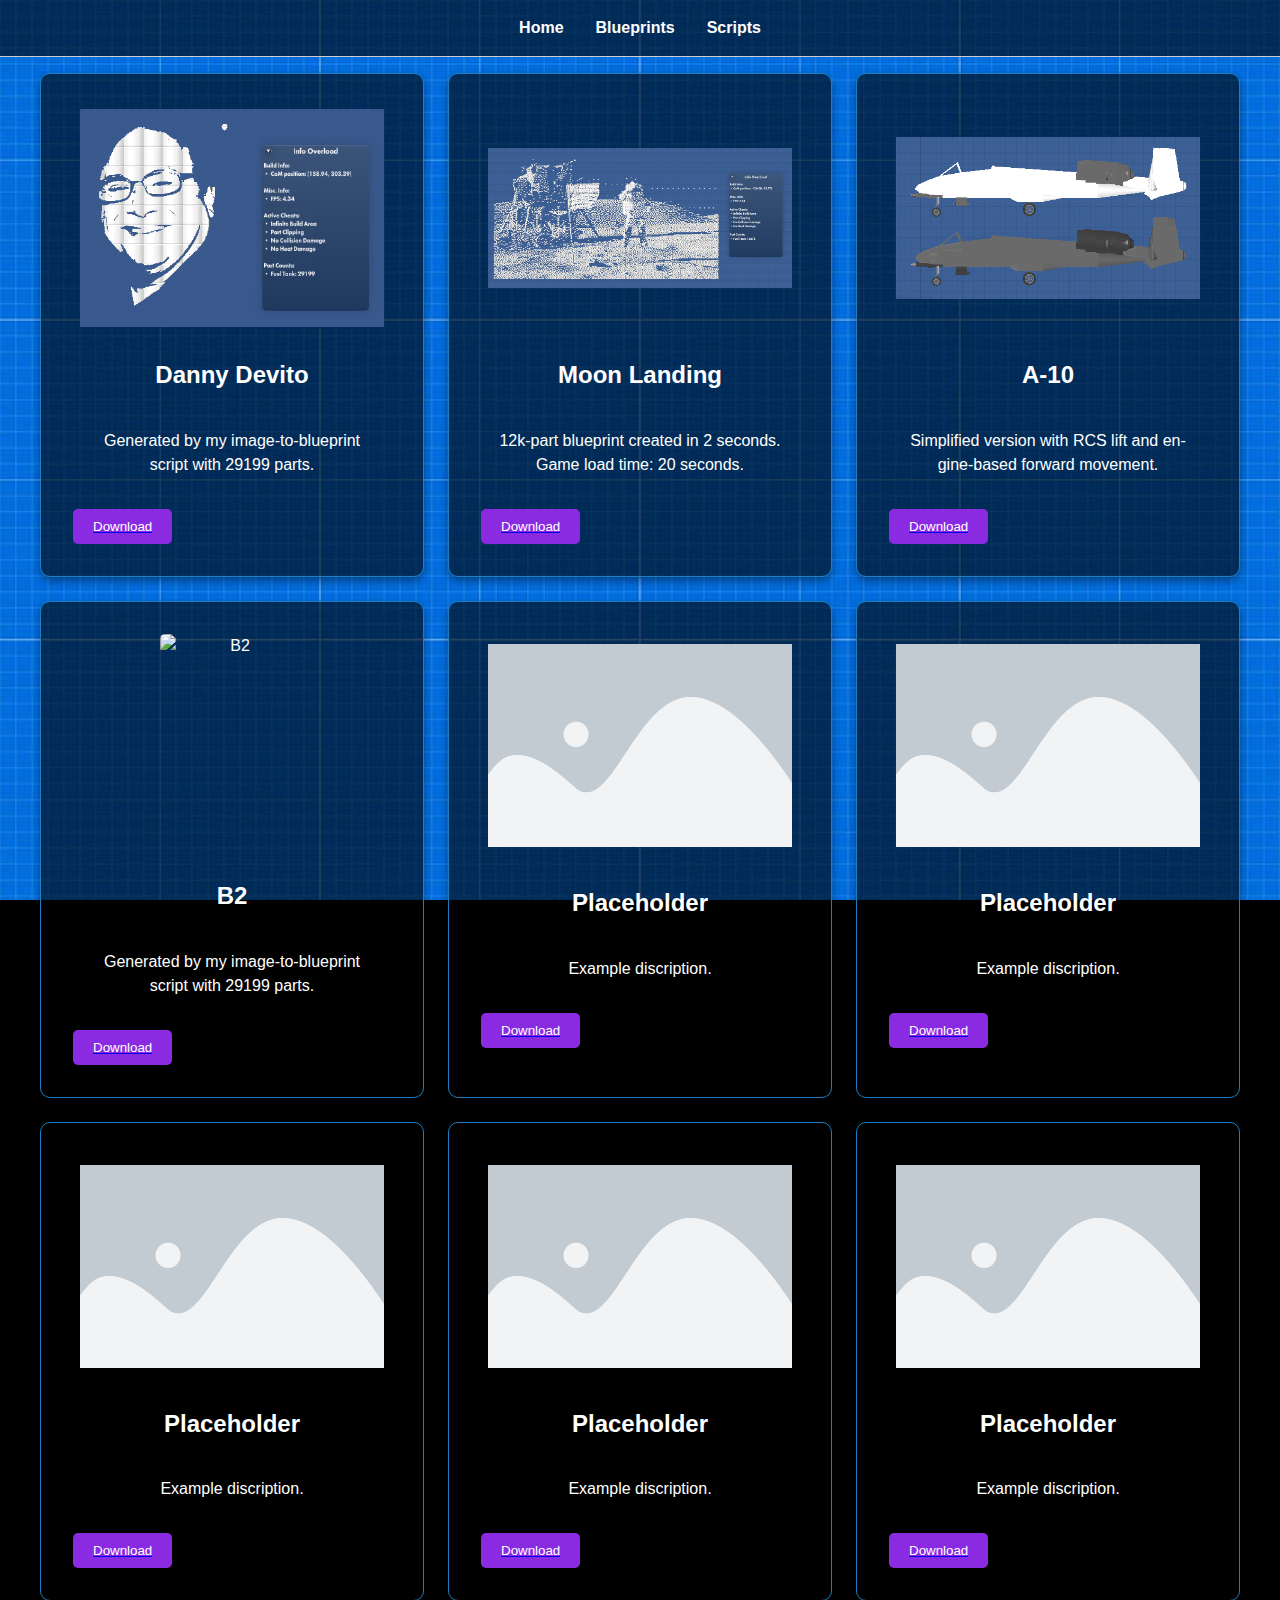
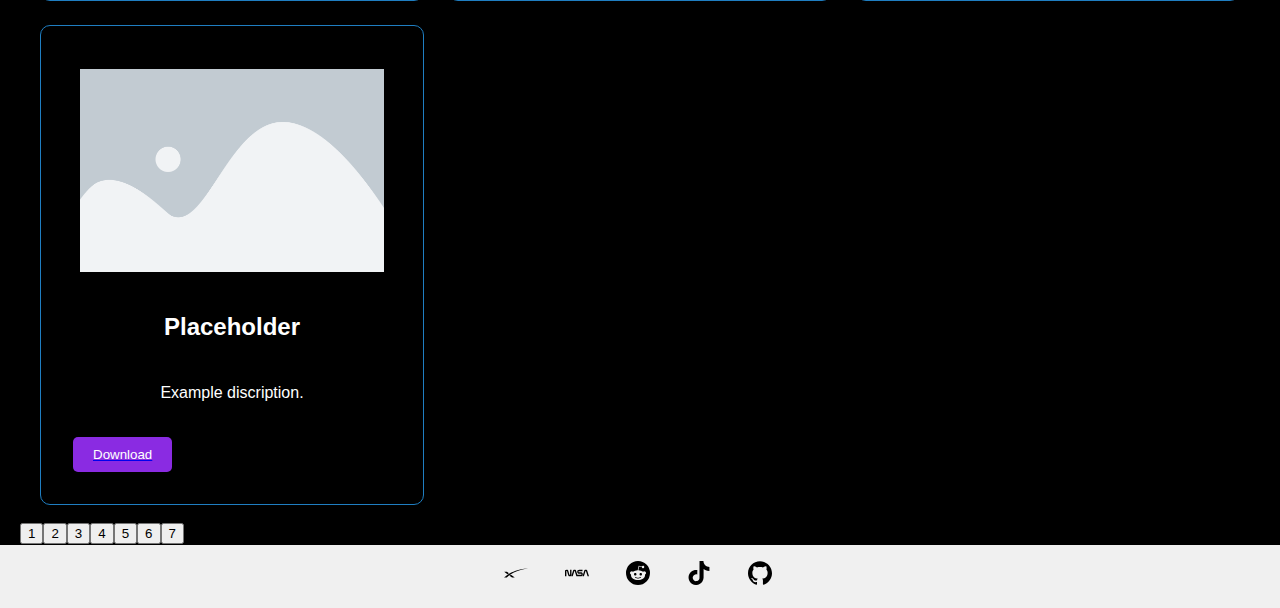
==== commit 10b6a88c: "Add files via upload" ====
--- a/Blueprints.html
+++ b/Blueprints.html
@@ -7,25 +7,22 @@
   <title>Blueprint Page</title>
   <link rel="stylesheet" href="./blueprint_style.css">
 </head>
-<main>
- 
-</main>
 <body>
- <header class="header">
-  <nav class="nav">
-    <ul>
-      <li><a href="index.html">Home</a></li>
-      <li><a href="Blueprints.html">>Blueprints</a></li>
-      <li><a href="Scripts.html">Scripts</a></li>
-    </ul>
-  </nav>
-</header>
-
-<section id="page-container" class="content-container">
- <div class="grid-container" id="gridContainer">
-   <!-- Grid items will be dynamically generated here -->
- </div>
-</section>
+  <header class="header">
+    <nav class="nav">
+      <ul>
+        <li><a href="index.html">Home</a></li>
+        <li><a href="Blueprints.html">Blueprints</a></li>
+        <li><a href="Scripts.html">Scripts</a></li>
+      </ul>
+    </nav>
+  </header>
+  <section id="page-container" class="content-container">
+    <div class="grid-container" id="gridContainer">
+      <!-- Grid items will be dynamically generated here -->
+    </div>
+    <div id="pagination" class="pagination"></div> <!-- Pagination container -->
+  </section>
 <footer class="footer">
  <a href="https://www.spacex.com/"><svg class="svg-item" role="img" viewBox="0 0 24 24" xmlns="http://www.w3.org/2000/svg" width="40" height="40"><title>SpaceX</title><path d="M24 7.417C8.882 8.287 1.89 14.75.321 16.28L0 16.583h2.797C10.356 9.005 21.222 7.663 24 7.417zm-17.046 6.35c-.472.321-.945.68-1.398 1.02l2.457 1.796h2.778zM2.948 10.8H.189l3.25 2.381c.473-.321 1.02-.661 1.512-.945Z"/></svg></a>
  <a href="https://www.nasa.gov/"><svg class="svg-item" role="img" viewBox="0 0 24 24" xmlns="http://www.w3.org/2000/svg" width="40" height="40"><title>NASA</title><path d="M4.344 13.598c.075.281.195.39.407.39.22 0 .335-.132.335-.39V8.804h1.379v4.794c0 .675-.088.968-.43 1.31-.247.248-.703.439-1.278.439-.464 0-.909-.154-1.192-.438-.249-.25-.386-.505-.599-1.311l-.846-3.196c-.074-.281-.194-.39-.406-.39-.22 0-.336.132-.336.39v4.794H0v-4.794c0-.675.088-.968.43-1.31.247-.248.703-.439 1.278-.439.464 0 .909.154 1.192.438.249.25.385.505.599 1.311zM22.575 15.196l-1.591-4.98a.415.415 0 00-.06-.132.226.226 0 00-.186-.082.226.226 0 00-.185.082.414.414 0 00-.06.132l-1.591 4.98h-1.425l1.739-5.44c.09-.283.22-.524.384-.684.282-.275.614-.419 1.138-.419s.857.144 1.138.42c.164.16.294.4.384.683L24 15.196h-1.425zM15.531 15.196c.903 0 1.344-.192 1.692-.538.385-.383.569-.802.569-1.427 0-.553-.202-1.064-.51-1.37-.403-.4-.903-.527-1.719-.527h-1.142c-.436 0-.61-.053-.748-.188-.094-.093-.139-.23-.139-.393 0-.168.04-.334.156-.448.103-.1.243-.147.511-.147h3.301V8.804h-3.049c-.903 0-1.343.192-1.691.538-.385.383-.57.802-.57 1.427 0 .553.203 1.064.51 1.37.404.4.904.527 1.72.527h1.141c.437 0 .61.053.748.188.095.093.14.23.14.393 0 .169-.041.335-.157.448-.102.1-.242.147-.51.147h-3.405l-1.306-4.086c-.09-.283-.22-.524-.384-.684-.282-.275-.615-.419-1.139-.419s-.857.144-1.138.42c-.165.16-.294.4-.385.683l-1.738 5.44h1.424l1.592-4.98a.415.415 0 01.06-.132.226.226 0 01.185-.082c.082 0 .142.028.186.082a.413.413 0 01.06.132l1.591 4.98h4.144z"/></svg></a>
@@ -34,56 +31,79 @@
  <a href="https://github.com/Cratior"><svg class="svg-item" role="img" viewBox="0 0 24 24" xmlns="http://www.w3.org/2000/svg" width="40" height="40"><title>GitHub</title><path d="M12 .297c-6.63 0-12 5.373-12 12 0 5.303 3.438 9.8 8.205 11.385.6.113.82-.258.82-.577 0-.285-.01-1.04-.015-2.04-3.338.724-4.042-1.61-4.042-1.61C4.422 18.07 3.633 17.7 3.633 17.7c-1.087-.744.084-.729.084-.729 1.205.084 1.838 1.236 1.838 1.236 1.07 1.835 2.809 1.305 3.495.998.108-.776.417-1.305.76-1.605-2.665-.3-5.466-1.332-5.466-5.93 0-1.31.465-2.38 1.235-3.22-.135-.303-.54-1.523.105-3.176 0 0 1.005-.322 3.3 1.23.96-.267 1.98-.399 3-.405 1.02.006 2.04.138 3 .405 2.28-1.552 3.285-1.23 3.285-1.23.645 1.653.24 2.873.12 3.176.765.84 1.23 1.91 1.23 3.22 0 4.61-2.805 5.625-5.475 5.92.42.36.81 1.096.81 2.22 0 1.606-.015 2.896-.015 3.286 0 .315.21.69.825.57C20.565 22.092 24 17.592 24 12.297c0-6.627-5.373-12-12-12"/></svg></a>
 </footer>
 <script>
- // JavaScript code to dynamically generate the grid items
- const gridContainer = document.getElementById("gridContainer");
+  const itemsPerPage = 10; // Number of items to display per page
+  const gridContainer = document.getElementById("gridContainer");
+  const paginationContainer = document.getElementById("pagination");
 
- // Fetch data from blueprints.json
- fetch("blueprints.json")
-   .then(response => response.json())
-   .then(data => {
-     // Create grid items based on the fetched data
-     data.forEach(item => {
-       const gridItem = document.createElement("div");
-       gridItem.className = "grid-item";
+  fetch("blueprints.json")
+    .then(response => response.json())
+    .then(data => {
+      const totalPages = Math.ceil(data.length / itemsPerPage);
 
-       const imageContainer = document.createElement("div");
-       imageContainer.className = "image-container";
+      for (let pageNum = 1; pageNum <= totalPages; pageNum++) {
+        const paginationButton = document.createElement("button");
+        paginationButton.textContent = pageNum;
+        paginationButton.addEventListener("click", () => {
+          window.scrollTo({ top: 0, behavior: "smooth" }); // Scroll to the top
+          displayPage(pageNum, data);
+        });
+        paginationContainer.appendChild(paginationButton);
+      }
 
-       const mainImage = document.createElement("img");
-       mainImage.src = item.imageSrc;
-       mainImage.alt = item.title;
-       mainImage.className = "main-image";
+      displayPage(1, data);
+    })
+    .catch(error => console.error("Error fetching data:", error));
 
-       const hoverImage = document.createElement("img");
-       hoverImage.src = item.hoverImageSrc;
-       hoverImage.alt = `${item.title} hover`;
-       hoverImage.className = "hover-image";
+  function displayPage(pageNum, data) {
+    gridContainer.innerHTML = "";
 
-       imageContainer.appendChild(mainImage);
-       imageContainer.appendChild(hoverImage);
+    const startIndex = (pageNum - 1) * itemsPerPage;
+    const endIndex = startIndex + itemsPerPage;
 
-       const title = document.createElement("h2");
-       title.textContent = item.title;
+    for (let i = startIndex; i < endIndex && i < data.length; i++) {
+      const item = data[i];
 
-       const description = document.createElement("p");
-       description.textContent = item.description;
+      const gridItem = document.createElement("div");
+      gridItem.className = "grid-item";
 
-       const downloadLink = document.createElement("a");
-       downloadLink.href = item.downloadLink;
-       downloadLink.target = "_blank";
-       const downloadButton = document.createElement("button");
-       downloadButton.textContent = "Download";
-       downloadLink.appendChild(downloadButton);
+      const imageContainer = document.createElement("div");
+      imageContainer.className = "image-container";
 
-       gridItem.appendChild(imageContainer);
-       gridItem.appendChild(title);
-       gridItem.appendChild(description);
-       gridItem.appendChild(downloadLink);
+      const mainImage = document.createElement("img");
+      mainImage.src = item.imageSrc;
+      mainImage.alt = item.title;
+      mainImage.className = "main-image";
 
-       gridContainer.appendChild(gridItem);
-     });
-   })
-   .catch(error => console.error("Error fetching data:", error));
+      const hoverImage = document.createElement("img");
+      hoverImage.src = item.hoverImageSrc;
+      hoverImage.alt = `${item.title} hover`;
+      hoverImage.className = "hover-image";
+
+      imageContainer.appendChild(mainImage);
+      imageContainer.appendChild(hoverImage);
+
+      const title = document.createElement("h2");
+      title.textContent = item.title;
+
+      const description = document.createElement("p");
+      description.textContent = item.description;
+
+      const downloadLink = document.createElement("a");
+      downloadLink.href = item.downloadLink;
+      downloadLink.target = "_blank";
+      const downloadButton = document.createElement("button");
+      downloadButton.textContent = "Download";
+      downloadLink.appendChild(downloadButton);
+
+      gridItem.appendChild(imageContainer);
+      gridItem.appendChild(title);
+      gridItem.appendChild(description);
+      gridItem.appendChild(downloadLink);
+
+      gridContainer.appendChild(gridItem);
+    }
+  }
 </script>
+
 </body>
 </html>
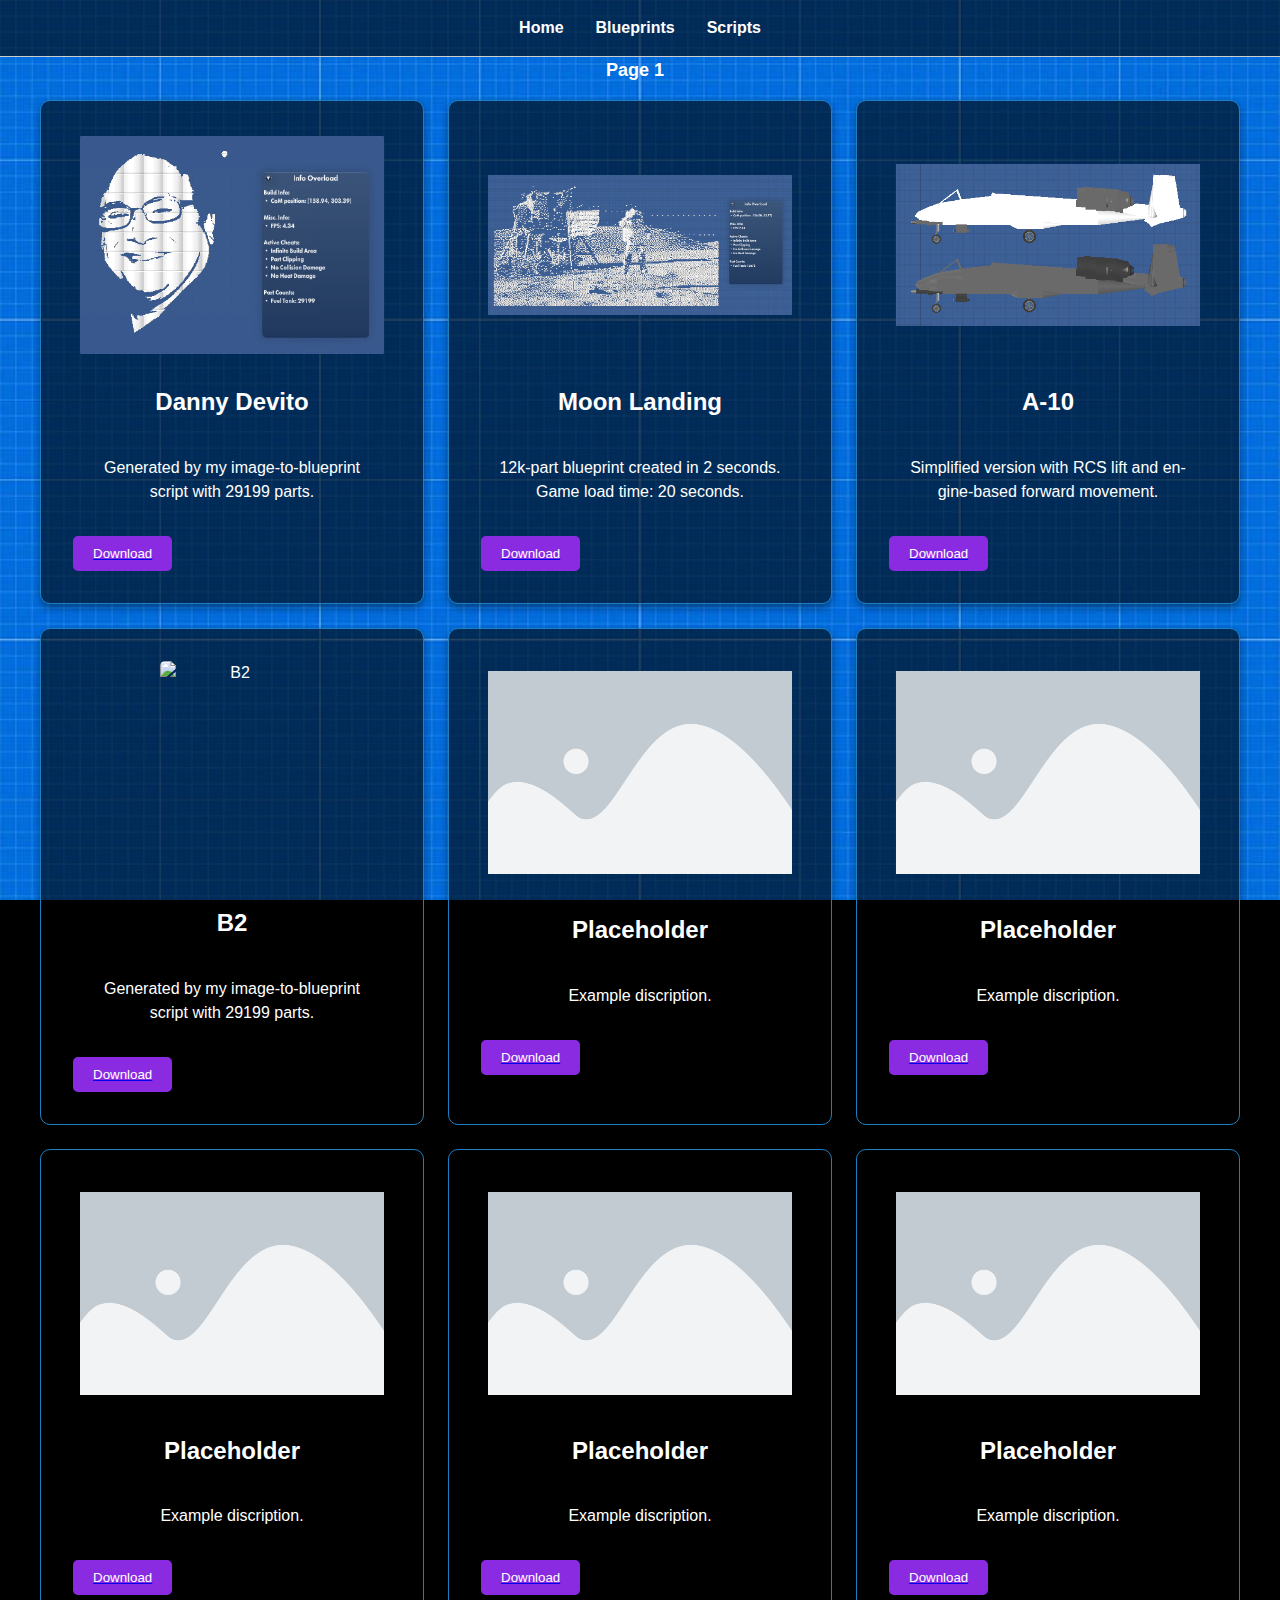
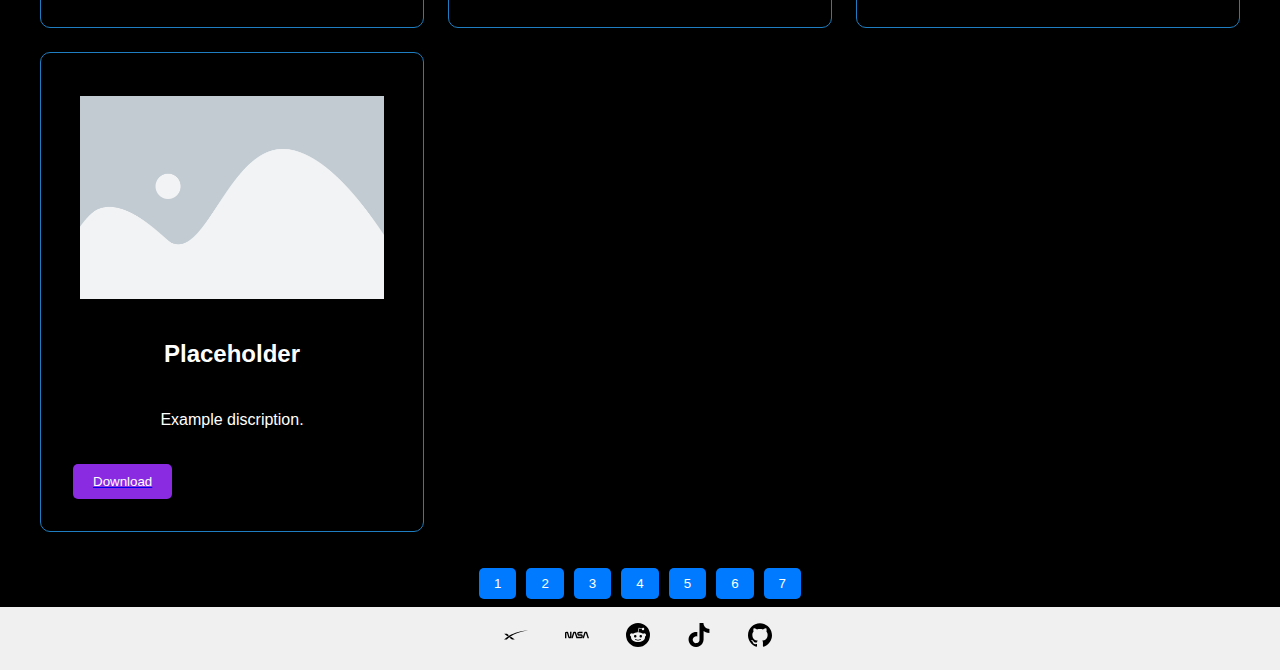
==== commit cb927b51: "Add files via upload" ====
--- a/Blueprints.html
+++ b/Blueprints.html
@@ -6,6 +6,7 @@
   <meta http-equiv="X-UA-Compatible" content="ie=edge">
   <title>Blueprint Page</title>
   <link rel="stylesheet" href="./blueprint_style.css">
+
 </head>
 <body>
   <header class="header">
@@ -16,8 +17,11 @@
         <li><a href="Scripts.html">Scripts</a></li>
       </ul>
     </nav>
+    
   </header>
+  
   <section id="page-container" class="content-container">
+    <span id="current-page" class="current-page">Page 1</span>
     <div class="grid-container" id="gridContainer">
       <!-- Grid items will be dynamically generated here -->
     </div>
@@ -56,6 +60,9 @@
 
   function displayPage(pageNum, data) {
     gridContainer.innerHTML = "";
+
+    const currentPageElement = document.getElementById("current-page");
+  currentPageElement.textContent = `Page ${pageNum}`;
 
     const startIndex = (pageNum - 1) * itemsPerPage;
     const endIndex = startIndex + itemsPerPage;
--- a/blueprint_style.css
+++ b/blueprint_style.css
@@ -247,4 +247,32 @@
    height: 34px;
    margin-right: 5px;
  }
-}+}
+
+    .pagination {
+      display: flex;
+      justify-content: center;
+      gap: 10px;
+      margin-top: 20px;
+      margin-bottom: 8px;
+    }
+    .pagination button {
+      background-color: #007bff;
+      color: #fff;
+      border: none;
+      border-radius: 5px;
+      padding: 8px 15px;
+      cursor: pointer;
+      transition: background-color 0.3s ease-in-out;
+    }
+    .pagination button:hover {
+      background-color: #0056b3;
+    }
+    .current-page {
+      font-weight: bold;
+      font-size: 18px;
+      color: #fff;
+      margin-right: 10px;
+      align-self: center;
+    }
+    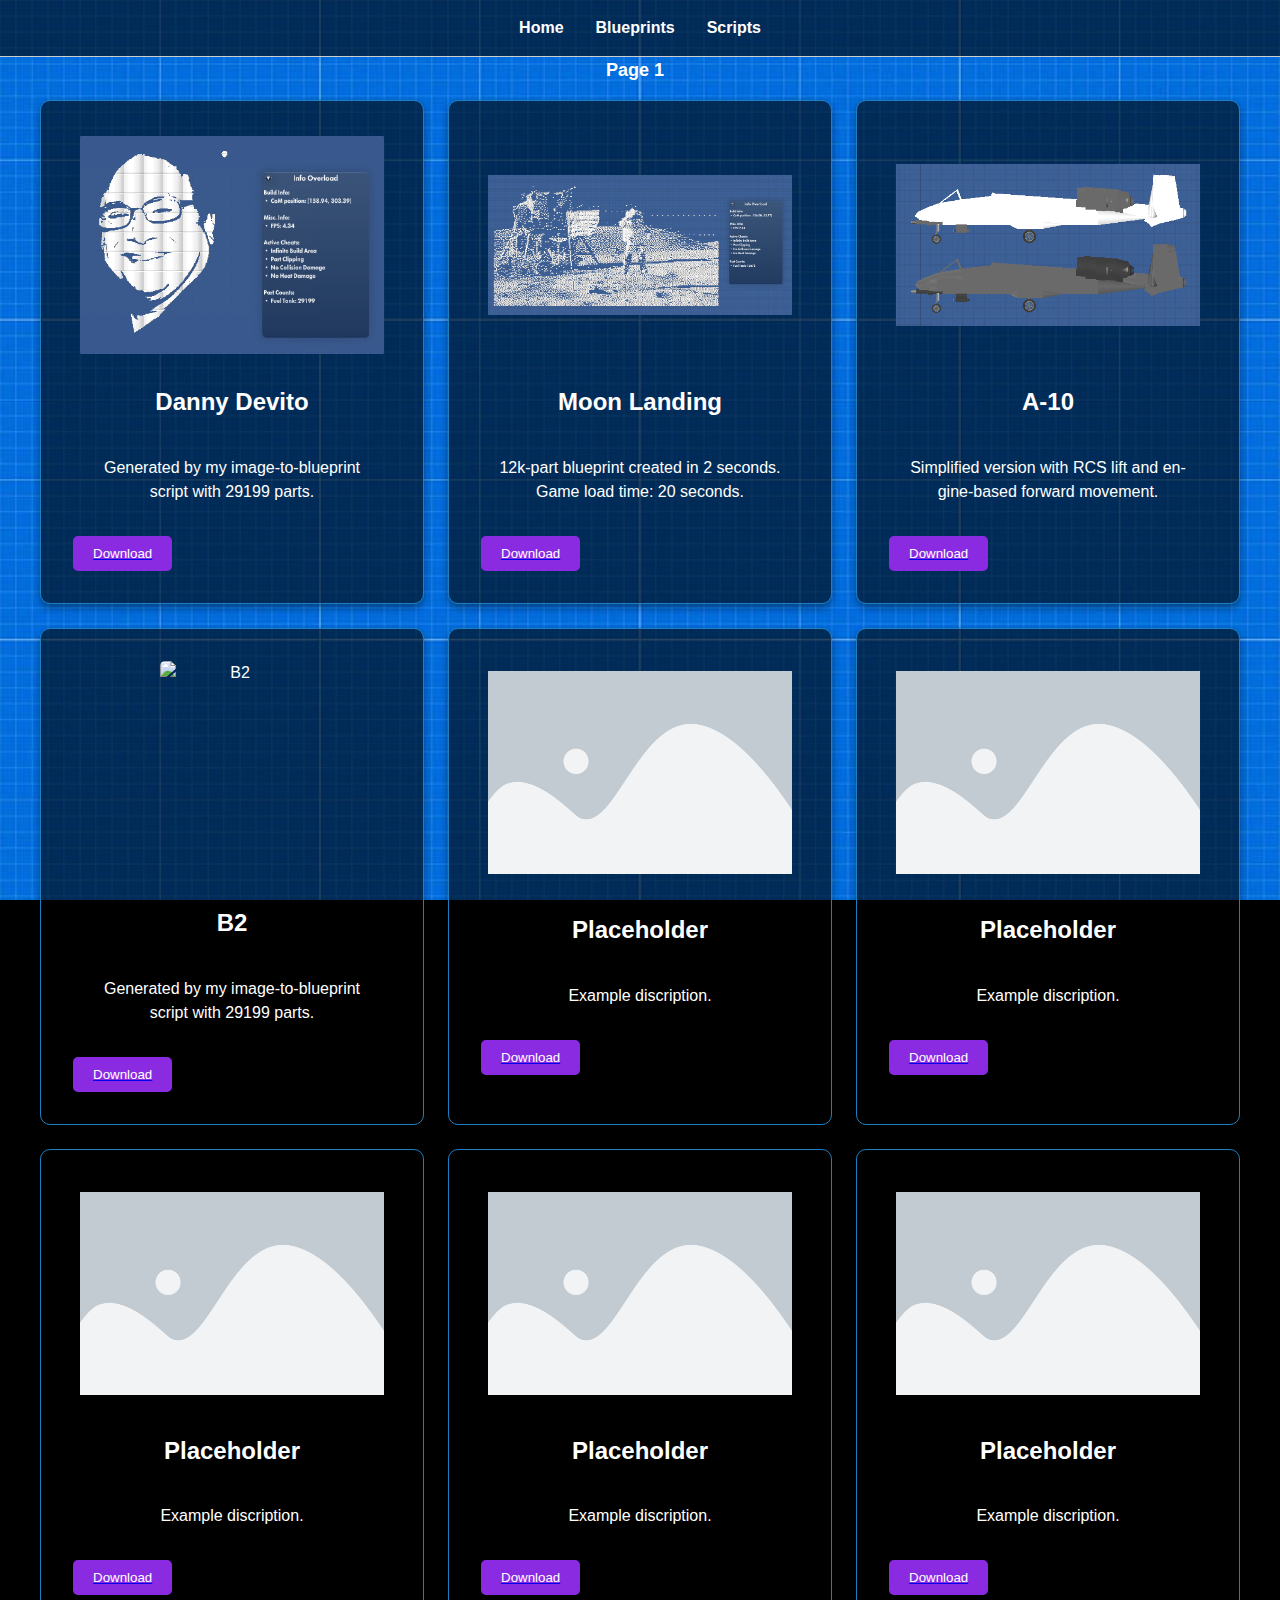
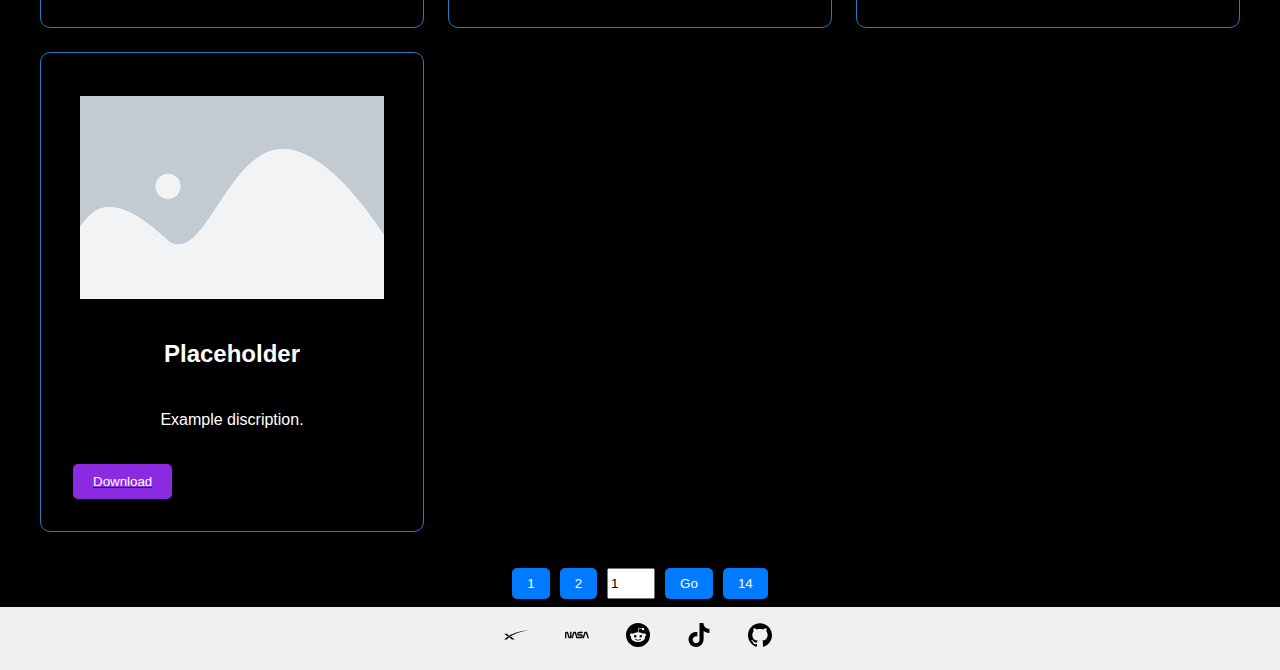
==== commit 90e1593e: "Add files via upload" ====
--- a/Blueprints.html
+++ b/Blueprints.html
@@ -6,7 +6,6 @@
   <meta http-equiv="X-UA-Compatible" content="ie=edge">
   <title>Blueprint Page</title>
   <link rel="stylesheet" href="./blueprint_style.css">
-
 </head>
 <body>
   <header class="header">
@@ -17,15 +16,14 @@
         <li><a href="Scripts.html">Scripts</a></li>
       </ul>
     </nav>
-    
   </header>
-  
   <section id="page-container" class="content-container">
     <span id="current-page" class="current-page">Page 1</span>
     <div class="grid-container" id="gridContainer">
       <!-- Grid items will be dynamically generated here -->
     </div>
     <div id="pagination" class="pagination"></div> <!-- Pagination container -->
+    
   </section>
 <footer class="footer">
  <a href="https://www.spacex.com/"><svg class="svg-item" role="img" viewBox="0 0 24 24" xmlns="http://www.w3.org/2000/svg" width="40" height="40"><title>SpaceX</title><path d="M24 7.417C8.882 8.287 1.89 14.75.321 16.28L0 16.583h2.797C10.356 9.005 21.222 7.663 24 7.417zm-17.046 6.35c-.472.321-.945.68-1.398 1.02l2.457 1.796h2.778zM2.948 10.8H.189l3.25 2.381c.473-.321 1.02-.661 1.512-.945Z"/></svg></a>
@@ -35,41 +33,34 @@
  <a href="https://github.com/Cratior"><svg class="svg-item" role="img" viewBox="0 0 24 24" xmlns="http://www.w3.org/2000/svg" width="40" height="40"><title>GitHub</title><path d="M12 .297c-6.63 0-12 5.373-12 12 0 5.303 3.438 9.8 8.205 11.385.6.113.82-.258.82-.577 0-.285-.01-1.04-.015-2.04-3.338.724-4.042-1.61-4.042-1.61C4.422 18.07 3.633 17.7 3.633 17.7c-1.087-.744.084-.729.084-.729 1.205.084 1.838 1.236 1.838 1.236 1.07 1.835 2.809 1.305 3.495.998.108-.776.417-1.305.76-1.605-2.665-.3-5.466-1.332-5.466-5.93 0-1.31.465-2.38 1.235-3.22-.135-.303-.54-1.523.105-3.176 0 0 1.005-.322 3.3 1.23.96-.267 1.98-.399 3-.405 1.02.006 2.04.138 3 .405 2.28-1.552 3.285-1.23 3.285-1.23.645 1.653.24 2.873.12 3.176.765.84 1.23 1.91 1.23 3.22 0 4.61-2.805 5.625-5.475 5.92.42.36.81 1.096.81 2.22 0 1.606-.015 2.896-.015 3.286 0 .315.21.69.825.57C20.565 22.092 24 17.592 24 12.297c0-6.627-5.373-12-12-12"/></svg></a>
 </footer>
 <script>
-  const itemsPerPage = 10; // Number of items to display per page
+  const itemsPerPage = 10;
   const gridContainer = document.getElementById("gridContainer");
   const paginationContainer = document.getElementById("pagination");
+  let data; // Declare the data variable
+
+  let currentPage = 1;
 
   fetch("blueprints.json")
     .then(response => response.json())
-    .then(data => {
+    .then(fetchedData => {
+      data = fetchedData; // Assign data
       const totalPages = Math.ceil(data.length / itemsPerPage);
-
-      for (let pageNum = 1; pageNum <= totalPages; pageNum++) {
-        const paginationButton = document.createElement("button");
-        paginationButton.textContent = pageNum;
-        paginationButton.addEventListener("click", () => {
-          window.scrollTo({ top: 0, behavior: "smooth" }); // Scroll to the top
-          displayPage(pageNum, data);
-        });
-        paginationContainer.appendChild(paginationButton);
-      }
-
-      displayPage(1, data);
+      displayPage(currentPage, data, totalPages);
     })
     .catch(error => console.error("Error fetching data:", error));
 
-  function displayPage(pageNum, data) {
+
+  function displayPage(pageNum, data, totalPages) {
     gridContainer.innerHTML = "";
 
     const currentPageElement = document.getElementById("current-page");
-  currentPageElement.textContent = `Page ${pageNum}`;
+    currentPageElement.textContent = `Page ${pageNum}`;
 
     const startIndex = (pageNum - 1) * itemsPerPage;
     const endIndex = startIndex + itemsPerPage;
 
     for (let i = startIndex; i < endIndex && i < data.length; i++) {
       const item = data[i];
-
       const gridItem = document.createElement("div");
       gridItem.className = "grid-item";
 
@@ -109,8 +100,65 @@
 
       gridContainer.appendChild(gridItem);
     }
+
+    updatePaginationButtons(pageNum, totalPages);
   }
+
+  function updatePaginationButtons(currentPage, totalPages) {
+    paginationContainer.innerHTML = "";
+
+    const addButton = pageNum => {
+        const button = document.createElement("button");
+        button.textContent = pageNum;
+        button.addEventListener("click", () => {
+            window.scrollTo({ top: 0, behavior: "smooth" });
+            displayPage(pageNum, data, totalPages);
+        });
+        paginationContainer.appendChild(button);
+    };
+
+    // Add the "First Page" button only if the current page is not the first page
+    if (currentPage > 2) {
+        addButton(1);
+    }
+
+    if (currentPage > 1) {
+        addButton(currentPage - 1); // Previous page button
+    }
+
+    addButton(currentPage); // Current page button
+
+    if (currentPage < totalPages) {
+        addButton(currentPage + 1); // Next page button
+    }
+
+    const searchInput = document.createElement("input");
+    searchInput.type = "number";
+    searchInput.min = 1;
+    searchInput.max = totalPages;
+    searchInput.value = currentPage;
+    searchInput.style.width = "3em";
+
+    const goButton = document.createElement("button");
+    goButton.textContent = "Go";
+    goButton.addEventListener("click", () => {
+        const pageNumber = parseInt(searchInput.value);
+        window.scrollTo({ top: 0, behavior: "smooth" });
+        if (!isNaN(pageNumber) && pageNumber >= 1 && pageNumber <= totalPages) {
+            displayPage(pageNumber, data, totalPages);
+        }
+    });
+
+    paginationContainer.appendChild(searchInput);
+    paginationContainer.appendChild(goButton);
+
+    const lastButton = document.createElement("button");
+    lastButton.textContent = totalPages;
+    lastButton.addEventListener("click", () => {
+        displayPage(totalPages, data, totalPages);
+    });
+    paginationContainer.appendChild(lastButton);
+}
 </script>
-
 </body>
 </html>
--- a/blueprint_style.css
+++ b/blueprint_style.css
@@ -188,6 +188,32 @@
  flex-grow: 1;
  padding-bottom: 2.5rem;
 }
+.pagination {
+  display: flex;
+  justify-content: center;
+  gap: 10px;
+  margin-top: 20px;
+  margin-bottom: 8px;
+}
+.pagination button {
+  background-color: #007bff;
+  color: #fff;
+  border: none;
+  border-radius: 5px;
+  padding: 8px 15px;
+  cursor: pointer;
+  transition: background-color 0.3s ease-in-out;
+}
+.pagination button:hover {
+  background-color: #0056b3;
+}
+.current-page {
+  font-weight: bold;
+  font-size: 18px;
+  color: #fff;
+  margin-right: 10px;
+  align-self: center;
+}
 
 @media (max-width: 768px) {
  .grid-container {
@@ -229,6 +255,22 @@
    width: 14em; /* Adjust image width for smaller screens */
    height: 9em; /* Adjust image height for smaller screens */
  }
+ .pagination {
+  display: flex;
+  justify-content: center;
+  gap: 20px;
+  margin-top: 20px;
+  margin-bottom: 12px;
+}
+.pagination button {
+  background-color: #007bff;
+  color: #fff;
+  border: none;
+  border-radius: 5px;
+  padding: 12px 19px;
+  cursor: pointer;
+  transition: background-color 0.3s ease-in-out;
+}
 }
 
 @media (min-width: 769px) and (max-width: 1200px) {
@@ -247,32 +289,22 @@
    height: 34px;
    margin-right: 5px;
  }
-}
-
-    .pagination {
-      display: flex;
-      justify-content: center;
-      gap: 10px;
-      margin-top: 20px;
-      margin-bottom: 8px;
-    }
-    .pagination button {
-      background-color: #007bff;
-      color: #fff;
-      border: none;
-      border-radius: 5px;
-      padding: 8px 15px;
-      cursor: pointer;
-      transition: background-color 0.3s ease-in-out;
-    }
-    .pagination button:hover {
-      background-color: #0056b3;
-    }
-    .current-page {
-      font-weight: bold;
-      font-size: 18px;
-      color: #fff;
-      margin-right: 10px;
-      align-self: center;
-    }
+ .pagination {
+  display: flex;
+  justify-content: center;
+  gap: 20px;
+  margin-top: 20px;
+  margin-bottom: 12px;
+}
+.pagination button {
+  background-color: #007bff;
+  color: #fff;
+  border: none;
+  border-radius: 5px;
+  padding: 12px 19px;
+  cursor: pointer;
+  transition: background-color 0.3s ease-in-out;
+}
+}
+
     